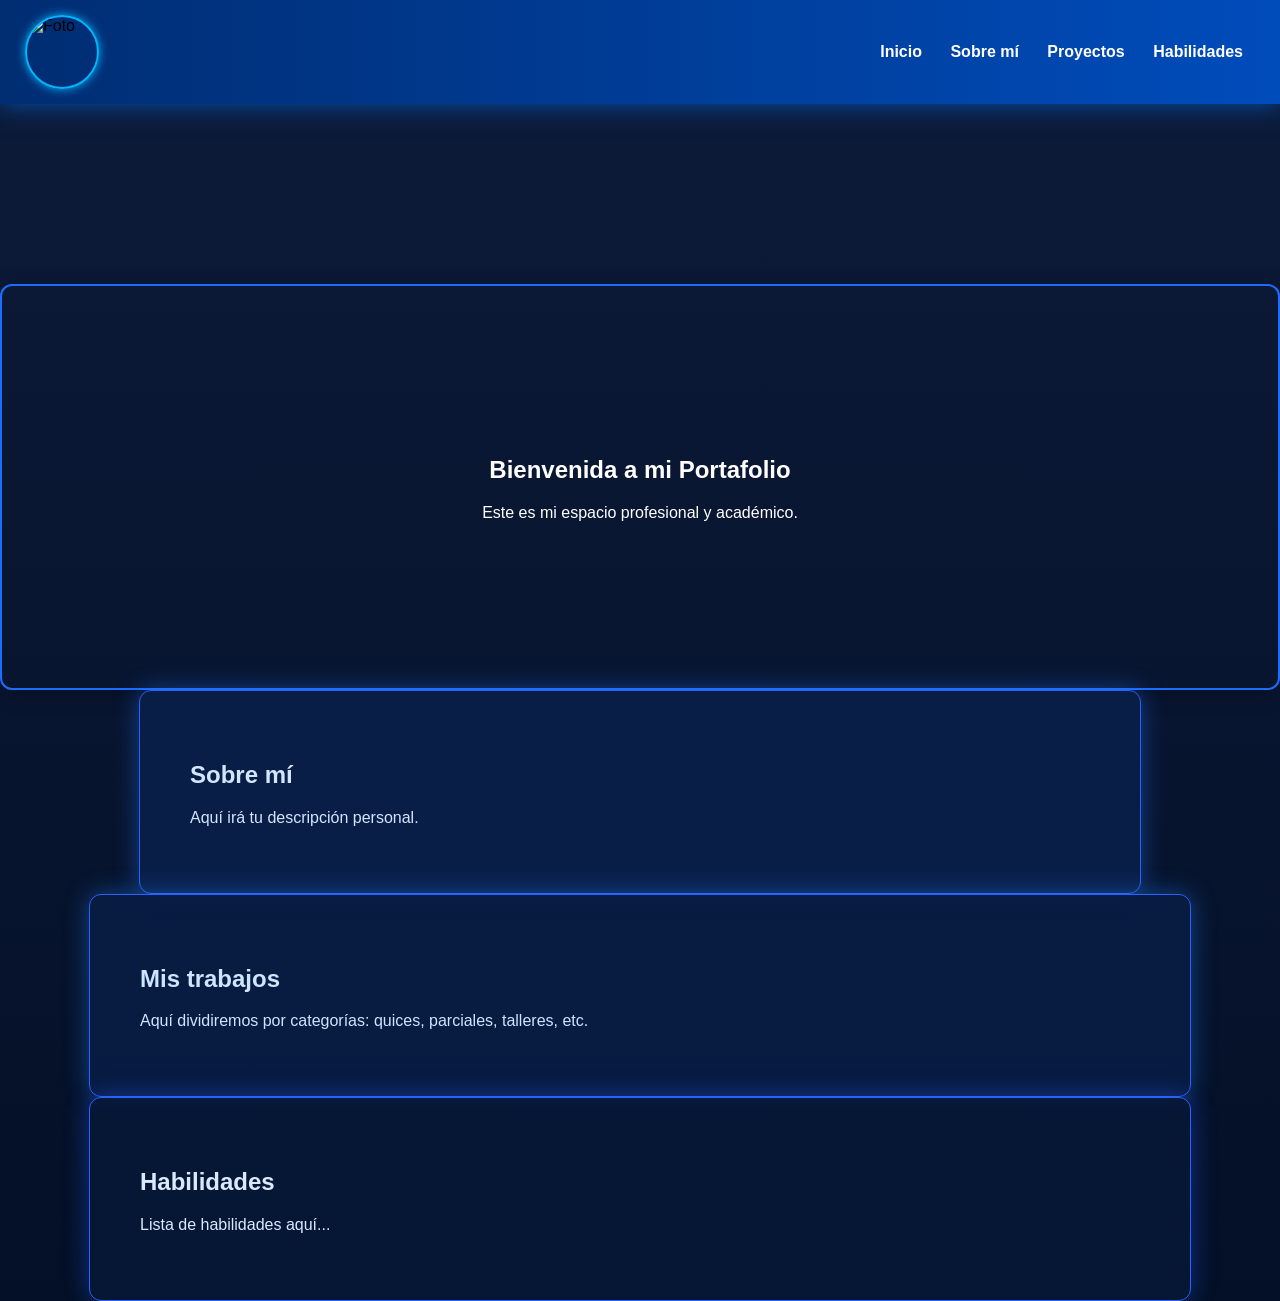
==== index.html @ 9614671a "Update index.html" ====
<!DOCTYPE html>
<html lang="es">
<head>
  <meta charset="UTF-8" />
  <meta name="viewport" content="width=device-width, initial-scale=1.0" />
  <title>Portafolio</title>
  <style>
    body {
      margin: 0;
      font-family: Arial, sans-serif;
      scroll-behavior: smooth;
      background: linear-gradient(#0d1b3a, #041027); /* Azul oscuro elegante */
    }

    header {
      background: linear-gradient(90deg, #002d72, #004cbb); /* Azul metálico */
      padding: 15px 25px;
      display: flex;
      align-items: center;
      justify-content: space-between;
      position: sticky;
      top: 0;
      z-index: 10;
      box-shadow: 0 0 25px rgba(0, 120, 255, 0.6);
    }

    .nav-links a {
      margin: 0 12px;
      text-decoration: none;
      color: white;
      font-weight: bold;
    }

    .nav-links a:hover {
      text-shadow: 0 0 10px #7fc8ff;
    }

    section {
      padding: 140px 60px;
      margin-top: 180px;
    }

    /* HERO */
    #hero {
      background-image: url('imagenes/hero.jpg');
      background-size: cover;
      background-position: center;
      color: white;
      text-align: center;
      padding: 150px 20px;
      border-radius: 12px;
      box-shadow: 0 4px 20px rgba(0,0,0,0.25);
      border: 2px solid #1c6dff;
    }

    /* SOBRE MI */
    #sobre-mi {
      background: rgba(10, 32, 76, 0.85);
      border-radius: 12px;
      max-width: 900px;
      margin: auto;
      padding: 50px;
      box-shadow: 0 0 25px rgba(38, 117, 255, 0.45);
      color: #d3e6ff;
      border: 1px solid #2b62ff;
    }

    /* SECCION PROYECTOS */
    #proyectos {
      background: rgba(8, 28, 68, 0.9);
      border-radius: 12px;
      max-width: 1000px;
      margin: auto;
      padding: 50px;
      box-shadow: 0 0 25px rgba(33, 133, 255, 0.45);
      color: #cde6ff;
      border: 1px solid #2b62ff;
    }

    .proyecto-grid {
      display: grid;
      grid-template-columns: repeat(auto-fit, minmax(250px, 1fr));
      gap: 20px;
    }

    .proyecto-item {
      background: #e8f1ff;
      border-radius: 12px;
      box-shadow: 0 3px 15px rgba(0,0,0,0.2);
      overflow: hidden;
      transition: 0.3s;
      border: 1px solid #3f7bff;
    }

    .proyecto-item:hover {
      transform: scale(1.03);
      box-shadow: 0 0 15px #59a8ff;
    }

    .proyecto-item img {
      width: 100%;
      height: 160px;
      object-fit: cover;
    }

    .proyecto-info {
      padding: 15px;
      color: #0a1c3d;
    }

    /* HABILIDADES */
    #habilidades {
      background: rgba(6, 24, 55, 0.9);
      border-radius: 12px;
      max-width: 1000px;
      margin: auto;
      padding: 50px;
      box-shadow: 0 0 25px rgba(28, 94, 255, 0.45);
      color: #d9eaff;
      border: 1px solid #2b62ff;
    }

  </style>
</head>
<body>

  <header>
    <img src="imagenes/perfil.jpg" alt="Foto" style="width:70px;height:70px;border-radius:50%;border:2px solid #00b7ff;box-shadow:0 0 10px #00b7ff;" />
    <nav class="nav-links">
      <a href="#hero">Inicio</a>
      <a href="#sobre-mi">Sobre mí</a>
      <a href="#proyectos">Proyectos</a>
      <a href="#habilidades">Habilidades</a>
    </nav>
  </header>

  <section id="hero">
    <h1>Bienvenida a mi Portafolio</h1>
    <p>Este es mi espacio profesional y académico.</p>
  </section>

  <section id="sobre-mi">
    <h2>Sobre mí</h2>
    <p>Aquí irá tu descripción personal.</p>
  </section>

  <section id="proyectos">
    <h2>Mis trabajos</h2>
    <p>Aquí dividiremos por categorías: quices, parciales, talleres, etc.</p>
  </section>

  <section id="habilidades">
    <h2>Habilidades</h2>
    <p>Lista de habilidades aquí...</p>
  </section>

</body>
</html>
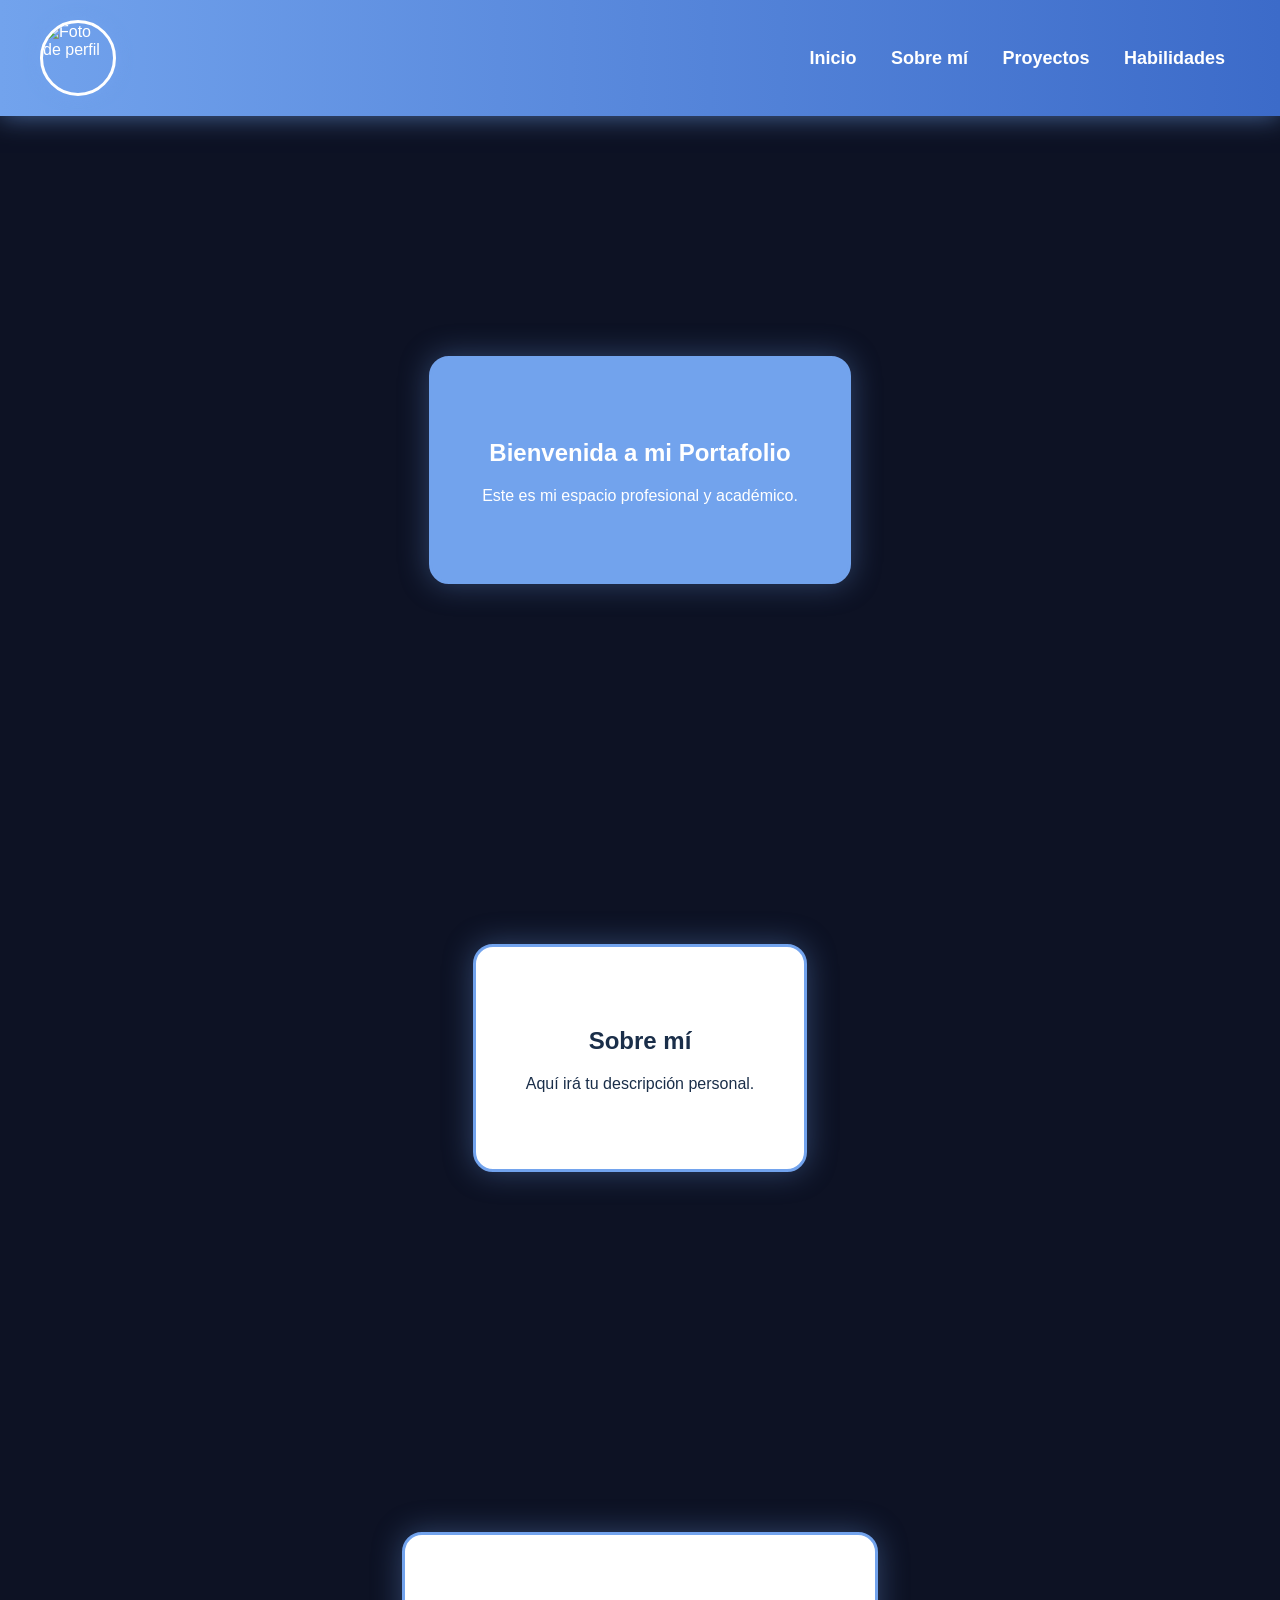
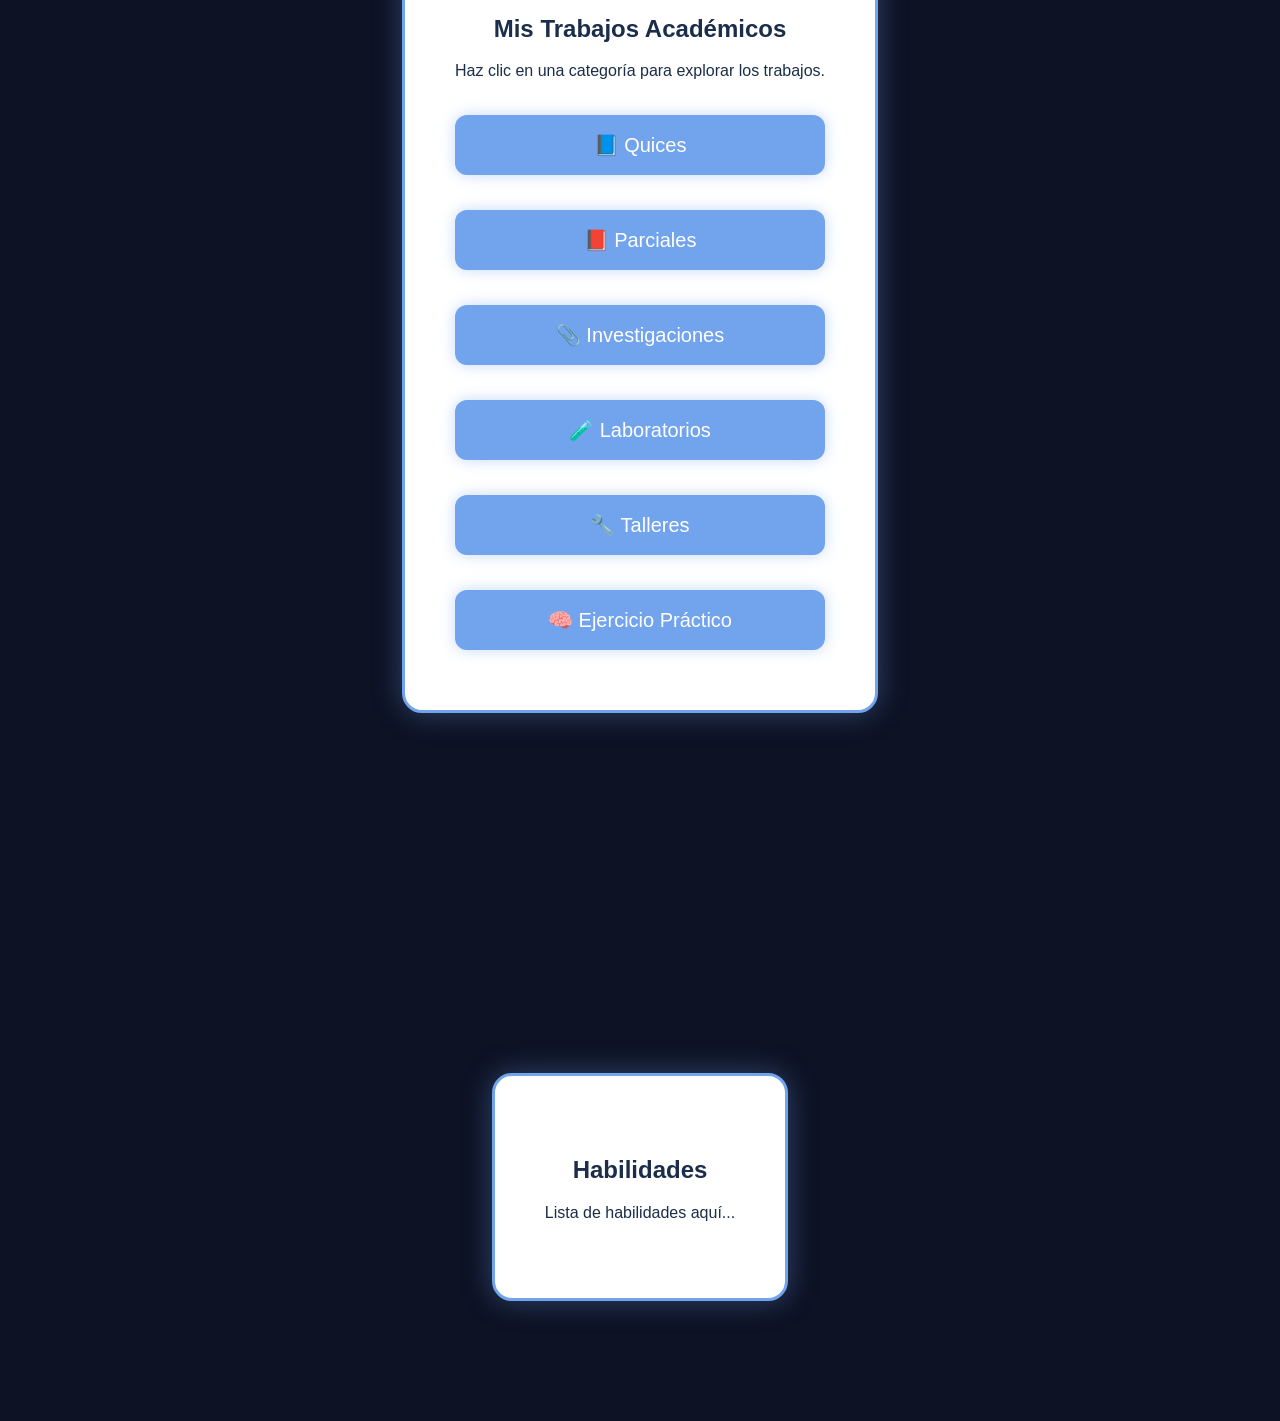
==== commit bcfcc2d1: "Update index.html" ====
--- a/index.html
+++ b/index.html
@@ -4,128 +4,149 @@
   <meta charset="UTF-8" />
   <meta name="viewport" content="width=device-width, initial-scale=1.0" />
   <title>Portafolio</title>
+
   <style>
     body {
       margin: 0;
       font-family: Arial, sans-serif;
       scroll-behavior: smooth;
-      background: linear-gradient(#0d1b3a, #041027); /* Azul oscuro elegante */
-    }
-
+      background: #0D1224; 
+      color: white;
+    }
+
+    /* HEADER */
     header {
-      background: linear-gradient(90deg, #002d72, #004cbb); /* Azul metálico */
-      padding: 15px 25px;
+      background: linear-gradient(90deg, #72A3ED, #3C6BC9);
+      padding: 20px 40px;
       display: flex;
       align-items: center;
       justify-content: space-between;
       position: sticky;
       top: 0;
       z-index: 10;
-      box-shadow: 0 0 25px rgba(0, 120, 255, 0.6);
+      box-shadow: 0 0 25px rgba(114,163,237,0.6);
+    }
+
+    header img {
+      width: 70px;
+      height: 70px;
+      border-radius: 50%;
+      border: 3px solid white;
+      box-shadow: 0 0 15px rgba(114,163,237,0.8);
     }
 
     .nav-links a {
-      margin: 0 12px;
+      margin: 0 15px;
       text-decoration: none;
       color: white;
       font-weight: bold;
+      font-size: 18px;
     }
 
     .nav-links a:hover {
-      text-shadow: 0 0 10px #7fc8ff;
-    }
-
+      color: #72A3ED;
+      text-shadow: 0 0 10px #72A3ED;
+    }
+
+    /* SECCIONES GENERALES */
     section {
-      padding: 140px 60px;
-      margin-top: 180px;
-    }
-
-    /* HERO */
-    #hero {
-      background-image: url('imagenes/hero.jpg');
-      background-size: cover;
-      background-position: center;
-      color: white;
+      padding: 120px 60px;
+      margin-top: 120px;
+      display: flex;
+      justify-content: center;
+    }
+
+    /* TARJETAS */
+    .card {
+      background: white;
+      color: #1A2E49;
+      padding: 60px 50px;
+      max-width: 1000px;
+      border-radius: 20px;
+      border: 3px solid #72A3ED;
+      box-shadow: 0 0 30px rgba(114,163,237,0.35);
+    }
+
+    /* PORTADA (INICIO) */
+    #hero .card {
+      background: #72A3ED;
+      color: white;
+    }
+
+    /* TÍTULOS CENTRADOS */
+    h1, h2, h3, h4 {
       text-align: center;
-      padding: 150px 20px;
+    }
+
+    /* GRILLA DE TARJETAS */
+    .card-grid {
+      display: grid;
+      grid-template-columns: repeat(auto-fit, minmax(260px, 1fr));
+      gap: 25px;
+      margin-top: 30px;
+    }
+
+    .card-item {
+      background: white;
+      color: #1A2E49;
+      border-radius: 15px;
+      padding: 25px 20px;
+      border: 3px solid #72A3ED;
+      box-shadow: 0 0 20px rgba(114,163,237,0.25);
+      transition: 0.3s ease;
+      text-align: center;
+    }
+
+    .card-item:hover {
+      transform: scale(1.05);
+      box-shadow: 0 0 25px rgba(114,163,237,0.45);
+      border-color: #3C6BC9;
+      cursor: pointer;
+    }
+
+    .card-item a {
+      color: inherit;
+      font-weight: bold;
+      text-decoration: none;
+    }
+
+    /* ACORDEÓN */
+    .categoria {
+      background: #72A3ED;
+      color: white;
+      padding: 18px;
+      margin-top: 35px;
       border-radius: 12px;
-      box-shadow: 0 4px 20px rgba(0,0,0,0.25);
-      border: 2px solid #1c6dff;
-    }
-
-    /* SOBRE MI */
-    #sobre-mi {
-      background: rgba(10, 32, 76, 0.85);
-      border-radius: 12px;
-      max-width: 900px;
-      margin: auto;
-      padding: 50px;
-      box-shadow: 0 0 25px rgba(38, 117, 255, 0.45);
-      color: #d3e6ff;
-      border: 1px solid #2b62ff;
-    }
-
-    /* SECCION PROYECTOS */
-    #proyectos {
-      background: rgba(8, 28, 68, 0.9);
-      border-radius: 12px;
-      max-width: 1000px;
-      margin: auto;
-      padding: 50px;
-      box-shadow: 0 0 25px rgba(33, 133, 255, 0.45);
-      color: #cde6ff;
-      border: 1px solid #2b62ff;
-    }
-
-    .proyecto-grid {
-      display: grid;
-      grid-template-columns: repeat(auto-fit, minmax(250px, 1fr));
-      gap: 20px;
-    }
-
-    .proyecto-item {
-      background: #e8f1ff;
-      border-radius: 12px;
-      box-shadow: 0 3px 15px rgba(0,0,0,0.2);
-      overflow: hidden;
+      cursor: pointer;
+      text-align: center;
+      font-size: 20px;
       transition: 0.3s;
-      border: 1px solid #3f7bff;
-    }
-
-    .proyecto-item:hover {
-      transform: scale(1.03);
-      box-shadow: 0 0 15px #59a8ff;
-    }
-
-    .proyecto-item img {
-      width: 100%;
-      height: 160px;
-      object-fit: cover;
-    }
-
-    .proyecto-info {
-      padding: 15px;
-      color: #0a1c3d;
-    }
-
-    /* HABILIDADES */
-    #habilidades {
-      background: rgba(6, 24, 55, 0.9);
-      border-radius: 12px;
-      max-width: 1000px;
-      margin: auto;
-      padding: 50px;
-      box-shadow: 0 0 25px rgba(28, 94, 255, 0.45);
-      color: #d9eaff;
-      border: 1px solid #2b62ff;
-    }
-
+      box-shadow: 0 0 15px rgba(114,163,237,0.4);
+    }
+
+    .categoria:hover {
+      background: #3C6BC9;
+    }
+
+    .contenido {
+      display: none;
+      padding: 20px 0;
+      animation: fade 0.5s;
+    }
+
+    @keyframes fade {
+      from {opacity: 0;}
+      to {opacity: 1;}
+    }
   </style>
 </head>
+
 <body>
 
+  <!-- HEADER -->
   <header>
-    <img src="imagenes/perfil.jpg" alt="Foto" style="width:70px;height:70px;border-radius:50%;border:2px solid #00b7ff;box-shadow:0 0 10px #00b7ff;" />
+    <img src="imagenes/perfil.jpg" alt="Foto de perfil" />
+
     <nav class="nav-links">
       <a href="#hero">Inicio</a>
       <a href="#sobre-mi">Sobre mí</a>
@@ -134,28 +155,100 @@
     </nav>
   </header>
 
+  <!-- HERO -->
   <section id="hero">
-    <h1>Bienvenida a mi Portafolio</h1>
-    <p>Este es mi espacio profesional y académico.</p>
-  </section>
-
+    <div class="card">
+      <h1>Bienvenida a mi Portafolio</h1>
+      <p>Este es mi espacio profesional y académico.</p>
+    </div>
+  </section>
+
+  <!-- SOBRE MI -->
   <section id="sobre-mi">
-    <h2>Sobre mí</h2>
-    <p>Aquí irá tu descripción personal.</p>
-  </section>
-
+    <div class="card">
+      <h2>Sobre mí</h2>
+      <p>Aquí irá tu descripción personal.</p>
+    </div>
+  </section>
+
+  <!-- PROYECTOS (ACORDEÓN) -->
   <section id="proyectos">
-    <h2>Mis trabajos</h2>
-    <p>Aquí dividiremos por categorías: quices, parciales, talleres, etc.</p>
-  </section>
-
+    <div class="card">
+      <h2>Mis Trabajos Académicos</h2>
+      <p>Haz clic en una categoría para explorar los trabajos.</p>
+
+      <!-- CATEGORÍAS -->
+      <div class="categoria" onclick="toggle('quices')">📘 Quices</div>
+      <div id="quices" class="contenido">
+        <div class="card-grid">
+          <div class="card-item"><a href="#" download>Quiz 1</a></div>
+          <div class="card-item"><a href="#" download>Quiz 2</a></div>
+        </div>
+      </div>
+
+      <div class="categoria" onclick="toggle('parciales')">📕 Parciales</div>
+      <div id="parciales" class="contenido">
+        <div class="card-grid">
+          <div class="card-item"><a href="#" download>Parcial 1</a></div>
+          <div class="card-item"><a href="#" download>Parcial 2</a></div>
+        </div>
+      </div>
+
+      <div class="categoria" onclick="toggle('investigaciones')">📎 Investigaciones</div>
+      <div id="investigaciones" class="contenido">
+        <div class="card-grid">
+          <div class="card-item"><a href="#" download>Investigación 1</a></div>
+          <div class="card-item"><a href="#" download>Investigación 2</a></div>
+        </div>
+      </div>
+
+      <div class="categoria" onclick="toggle('labs')">🧪 Laboratorios</div>
+      <div id="labs" class="contenido">
+        <div class="card-grid">
+          <div class="card-item"><a href="#" download>Laboratorio 1</a></div>
+          <div class="card-item"><a href="#" download>Laboratorio 2</a></div>
+        </div>
+      </div>
+
+      <div class="categoria" onclick="toggle('talleres')">🔧 Talleres</div>
+      <div id="talleres" class="contenido">
+        <div class="card-grid">
+          <div class="card-item"><a href="#" download>Taller 1</a></div>
+          <div class="card-item"><a href="#" download>Taller 2</a></div>
+        </div>
+      </div>
+
+      <div class="categoria" onclick="toggle('practico')">🧠 Ejercicio Práctico</div>
+      <div id="practico" class="contenido">
+        <div class="card-grid">
+          <div class="card-item"><a href="#" download>Ejercicio Único</a></div>
+        </div>
+      </div>
+
+    </div>
+  </section>
+
+  <!-- HABILIDADES -->
   <section id="habilidades">
-    <h2>Habilidades</h2>
-    <p>Lista de habilidades aquí...</p>
-  </section>
+    <div class="card">
+      <h2>Habilidades</h2>
+      <p>Lista de habilidades aquí...</p>
+    </div>
+  </section>
+
+  <!-- SCRIPT ACORDEÓN -->
+  <script>
+    function toggle(id) {
+      const el = document.getElementById(id);
+      el.style.display = (el.style.display === "block") ? "none" : "block";
+    }
+  </script>
 
 </body>
 </html>
 
 
 
+
+
+
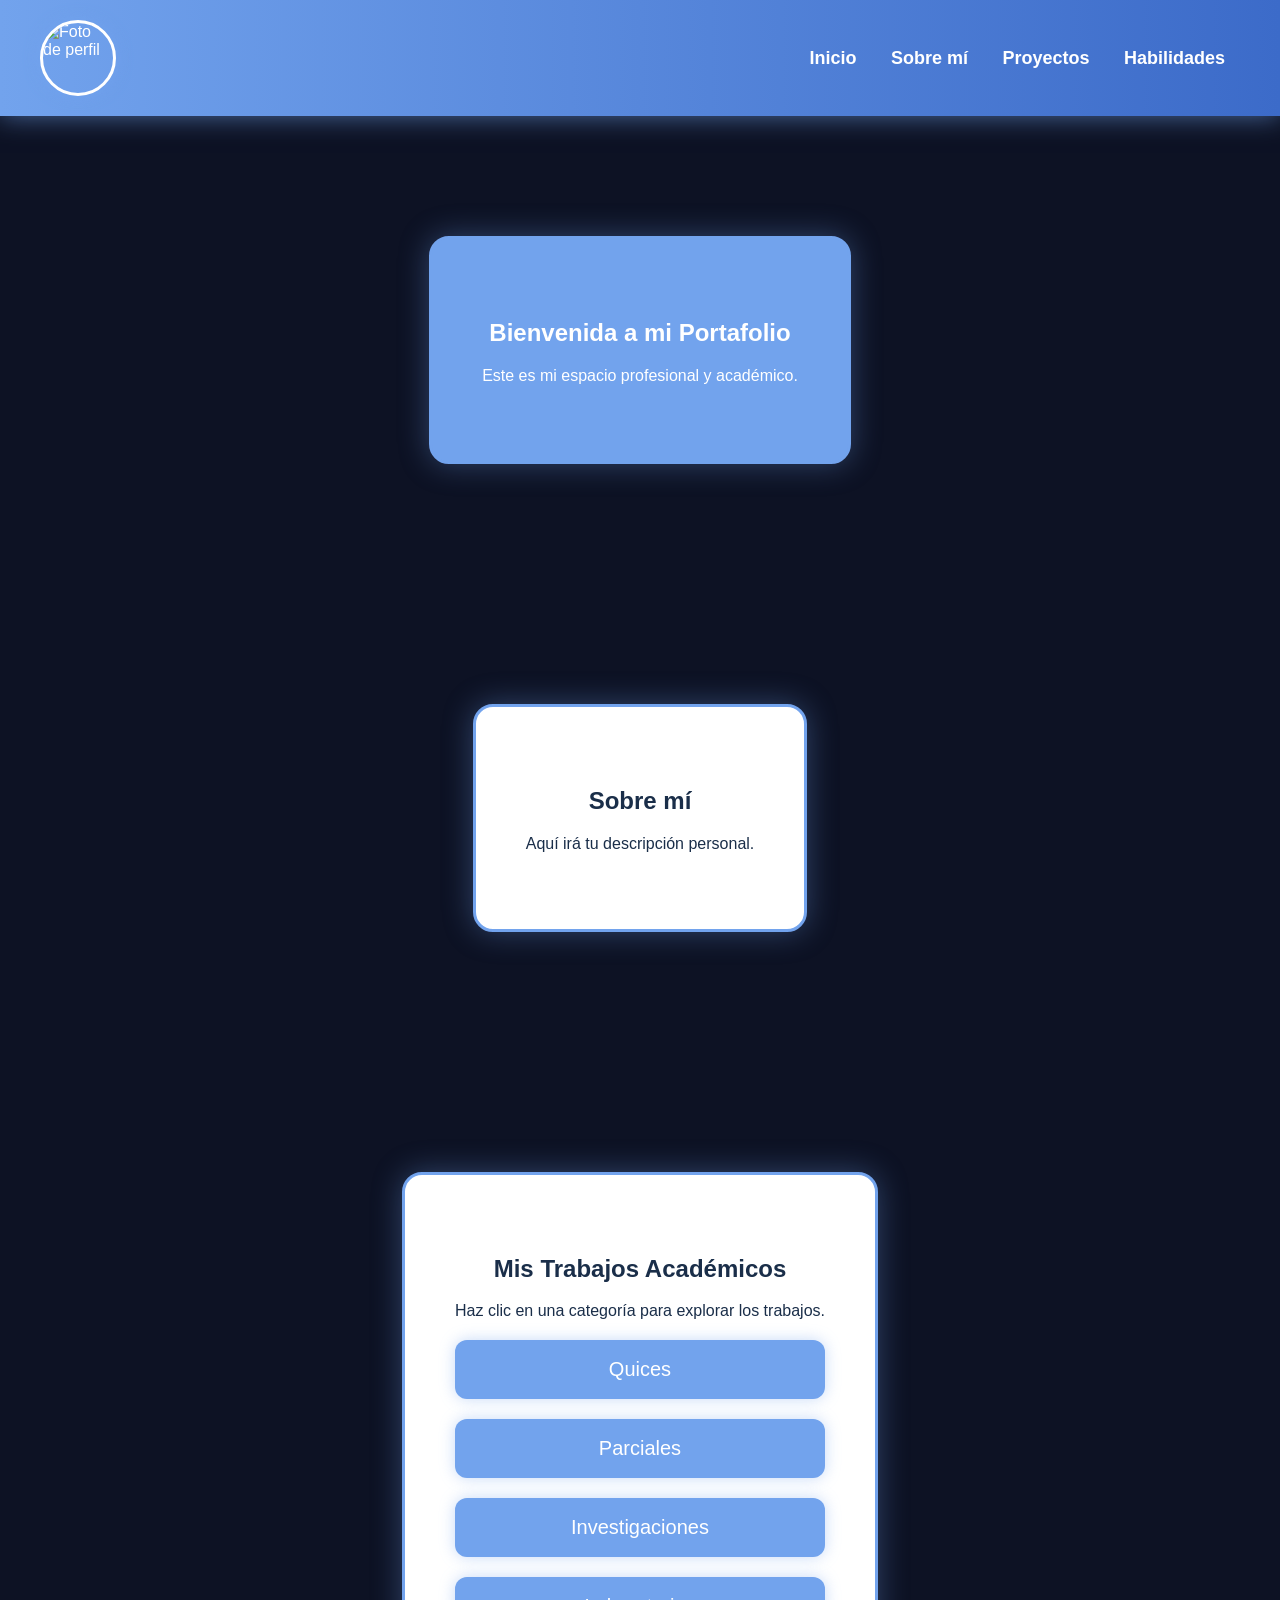
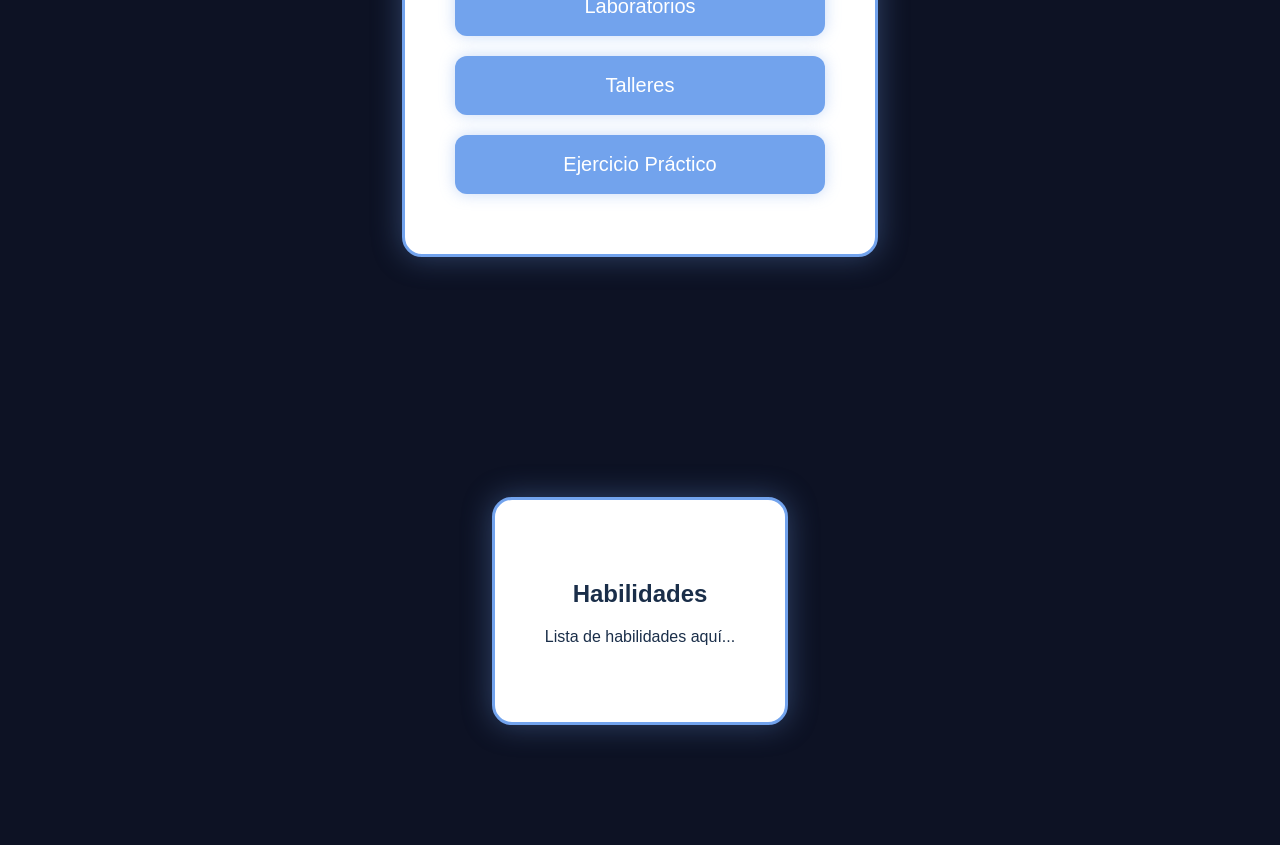
==== commit 88497f1e: "Update index.html" ====
--- a/index.html
+++ b/index.html
@@ -51,7 +51,6 @@
     /* SECCIONES GENERALES */
     section {
       padding: 120px 60px;
-      margin-top: 120px;
       display: flex;
       justify-content: center;
     }
@@ -73,49 +72,16 @@
       color: white;
     }
 
-    /* TÍTULOS CENTRADOS */
     h1, h2, h3, h4 {
       text-align: center;
     }
 
-    /* GRILLA DE TARJETAS */
-    .card-grid {
-      display: grid;
-      grid-template-columns: repeat(auto-fit, minmax(260px, 1fr));
-      gap: 25px;
-      margin-top: 30px;
-    }
-
-    .card-item {
-      background: white;
-      color: #1A2E49;
-      border-radius: 15px;
-      padding: 25px 20px;
-      border: 3px solid #72A3ED;
-      box-shadow: 0 0 20px rgba(114,163,237,0.25);
-      transition: 0.3s ease;
-      text-align: center;
-    }
-
-    .card-item:hover {
-      transform: scale(1.05);
-      box-shadow: 0 0 25px rgba(114,163,237,0.45);
-      border-color: #3C6BC9;
-      cursor: pointer;
-    }
-
-    .card-item a {
-      color: inherit;
-      font-weight: bold;
-      text-decoration: none;
-    }
-
-    /* ACORDEÓN */
+    /* CATEGORÍAS */
     .categoria {
       background: #72A3ED;
       color: white;
       padding: 18px;
-      margin-top: 35px;
+      margin-top: 20px;
       border-radius: 12px;
       cursor: pointer;
       text-align: center;
@@ -128,6 +94,7 @@
       background: #3C6BC9;
     }
 
+    /* CONTENIDO DESPLEGABLE */
     .contenido {
       display: none;
       padding: 20px 0;
@@ -138,6 +105,39 @@
       from {opacity: 0;}
       to {opacity: 1;}
     }
+
+    /* GRID ARCHIVOS */
+    .card-grid {
+      display: grid;
+      grid-template-columns: repeat(auto-fit, minmax(260px, 1fr));
+      gap: 25px;
+      margin-top: 20px;
+    }
+
+    .card-item {
+      background: white;
+      color: #1A2E49;
+      border-radius: 15px;
+      padding: 20px;
+      border: 3px solid #72A3ED;
+      box-shadow: 0 0 20px rgba(114,163,237,0.25);
+      transition: 0.3s ease;
+      text-align: center;
+    }
+
+    .card-item:hover {
+      transform: scale(1.05);
+      box-shadow: 0 0 25px rgba(114,163,237,0.45);
+      border-color: #3C6BC9;
+      cursor: pointer;
+    }
+
+    .card-item a {
+      color: inherit;
+      font-weight: bold;
+      text-decoration: none;
+    }
+
   </style>
 </head>
 
@@ -171,14 +171,13 @@
     </div>
   </section>
 
-  <!-- PROYECTOS (ACORDEÓN) -->
+  <!-- PROYECTOS (CATEGORÍAS) -->
   <section id="proyectos">
     <div class="card">
       <h2>Mis Trabajos Académicos</h2>
       <p>Haz clic en una categoría para explorar los trabajos.</p>
 
-      <!-- CATEGORÍAS -->
-      <div class="categoria" onclick="toggle('quices')">📘 Quices</div>
+      <div class="categoria" onclick="toggle('quices')">Quices</div>
       <div id="quices" class="contenido">
         <div class="card-grid">
           <div class="card-item"><a href="#" download>Quiz 1</a></div>
@@ -186,7 +185,7 @@
         </div>
       </div>
 
-      <div class="categoria" onclick="toggle('parciales')">📕 Parciales</div>
+      <div class="categoria" onclick="toggle('parciales')">Parciales</div>
       <div id="parciales" class="contenido">
         <div class="card-grid">
           <div class="card-item"><a href="#" download>Parcial 1</a></div>
@@ -194,7 +193,7 @@
         </div>
       </div>
 
-      <div class="categoria" onclick="toggle('investigaciones')">📎 Investigaciones</div>
+      <div class="categoria" onclick="toggle('investigaciones')">Investigaciones</div>
       <div id="investigaciones" class="contenido">
         <div class="card-grid">
           <div class="card-item"><a href="#" download>Investigación 1</a></div>
@@ -202,7 +201,7 @@
         </div>
       </div>
 
-      <div class="categoria" onclick="toggle('labs')">🧪 Laboratorios</div>
+      <div class="categoria" onclick="toggle('labs')">Laboratorios</div>
       <div id="labs" class="contenido">
         <div class="card-grid">
           <div class="card-item"><a href="#" download>Laboratorio 1</a></div>
@@ -210,7 +209,7 @@
         </div>
       </div>
 
-      <div class="categoria" onclick="toggle('talleres')">🔧 Talleres</div>
+      <div class="categoria" onclick="toggle('talleres')">Talleres</div>
       <div id="talleres" class="contenido">
         <div class="card-grid">
           <div class="card-item"><a href="#" download>Taller 1</a></div>
@@ -218,7 +217,7 @@
         </div>
       </div>
 
-      <div class="categoria" onclick="toggle('practico')">🧠 Ejercicio Práctico</div>
+      <div class="categoria" onclick="toggle('practico')">Ejercicio Práctico</div>
       <div id="practico" class="contenido">
         <div class="card-grid">
           <div class="card-item"><a href="#" download>Ejercicio Único</a></div>
@@ -236,11 +235,22 @@
     </div>
   </section>
 
-  <!-- SCRIPT ACORDEÓN -->
+  <!-- SCRIPT DE DESPLIEGUE AUTOMÁTICO -->
   <script>
     function toggle(id) {
       const el = document.getElementById(id);
-      el.style.display = (el.style.display === "block") ? "none" : "block";
+
+      // Ocultar si ya está visible
+      if (el.style.display === "block") {
+        el.style.display = "none";
+        return;
+      }
+
+      // Mostrar
+      el.style.display = "block";
+
+      // Bajar automáticamente a la sección
+      el.scrollIntoView({ behavior: "smooth", block: "start" });
     }
   </script>
 
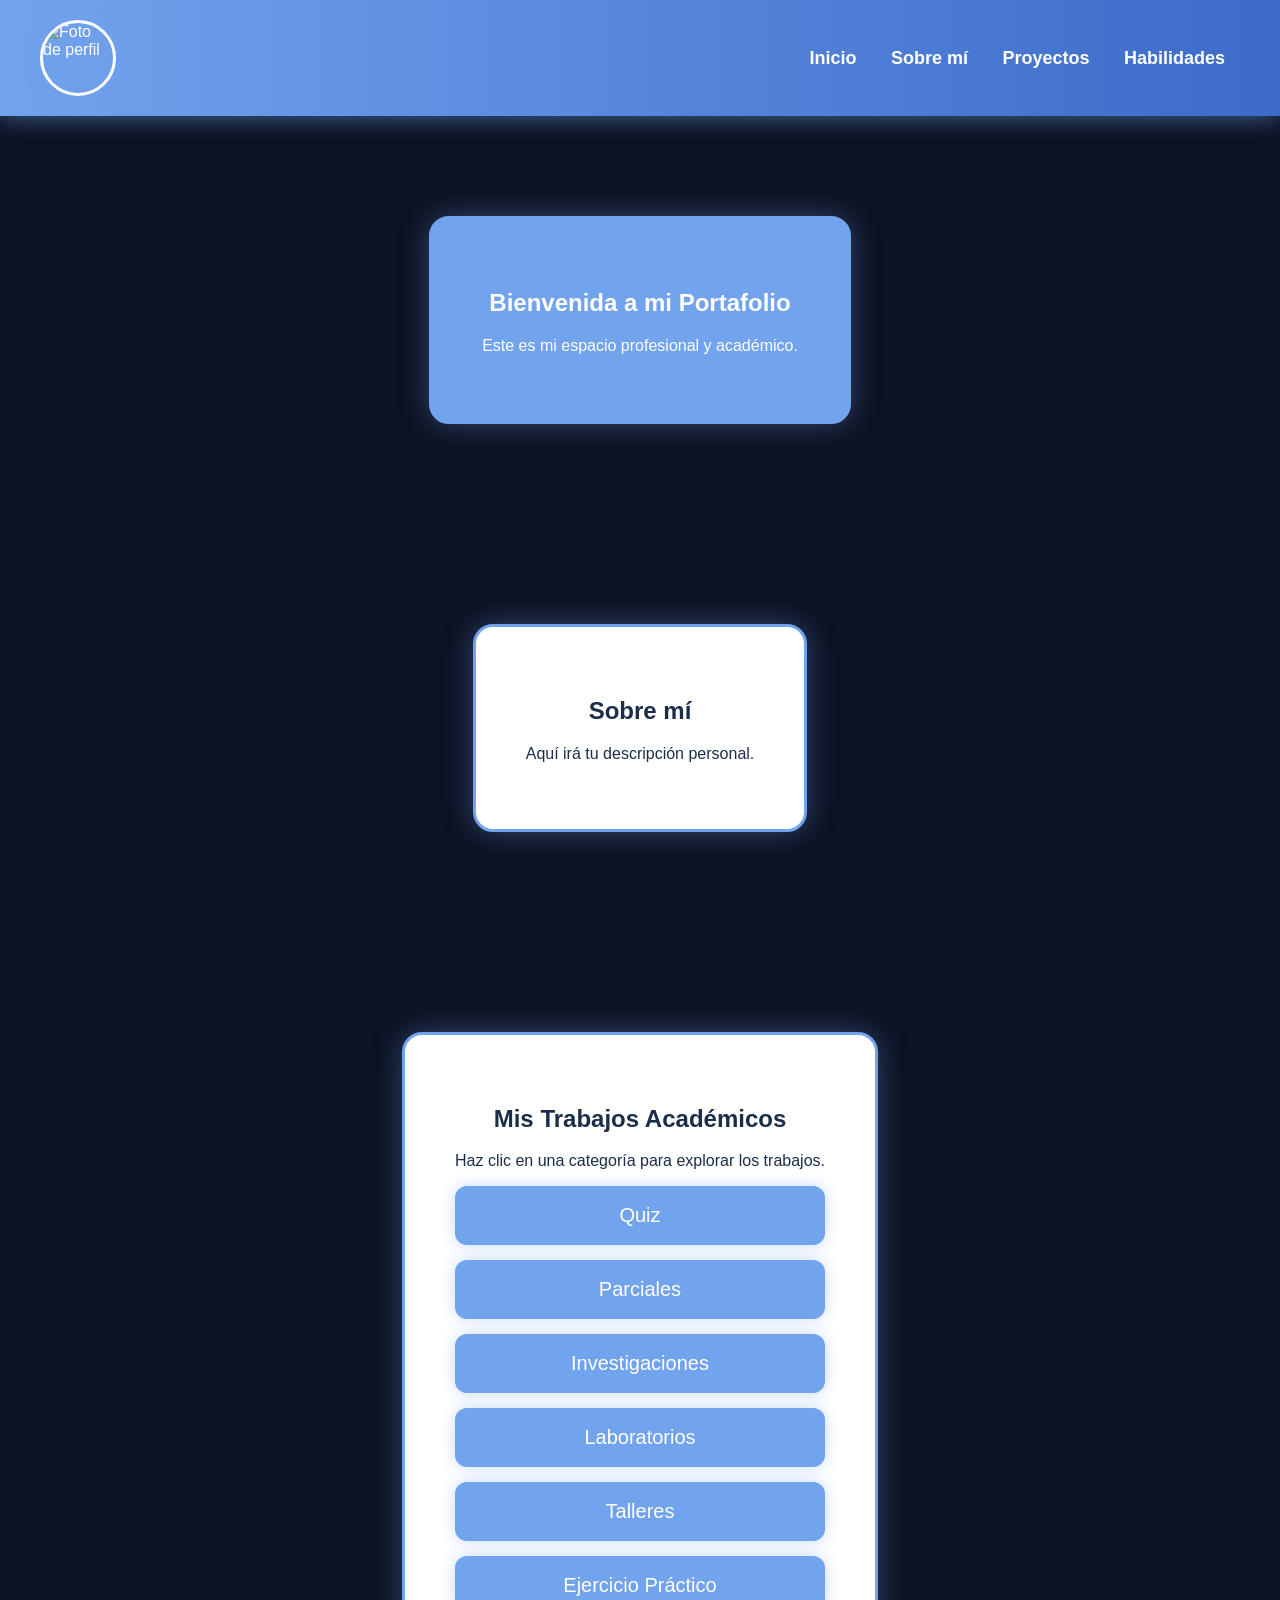
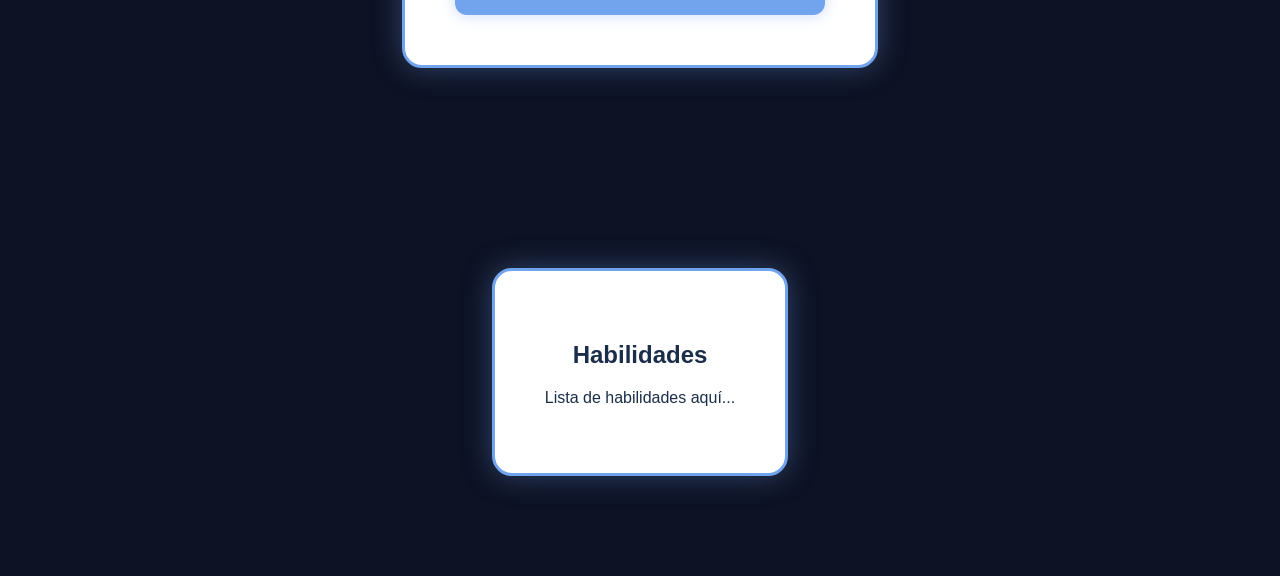
==== commit 6801a9f0: "Update index.html" ====
--- a/index.html
+++ b/index.html
@@ -10,7 +10,7 @@
       margin: 0;
       font-family: Arial, sans-serif;
       scroll-behavior: smooth;
-      background: #0D1224; 
+      background: #0D1224;
       color: white;
     }
 
@@ -48,25 +48,23 @@
       text-shadow: 0 0 10px #72A3ED;
     }
 
-    /* SECCIONES GENERALES */
+    /* SECCIONES */
     section {
-      padding: 120px 60px;
+      padding: 100px 60px;
       display: flex;
       justify-content: center;
     }
 
-    /* TARJETAS */
     .card {
       background: white;
       color: #1A2E49;
-      padding: 60px 50px;
+      padding: 50px;
       max-width: 1000px;
       border-radius: 20px;
       border: 3px solid #72A3ED;
       box-shadow: 0 0 30px rgba(114,163,237,0.35);
     }
 
-    /* PORTADA (INICIO) */
     #hero .card {
       background: #72A3ED;
       color: white;
@@ -81,7 +79,7 @@
       background: #72A3ED;
       color: white;
       padding: 18px;
-      margin-top: 20px;
+      margin-top: 15px;
       border-radius: 12px;
       cursor: pointer;
       text-align: center;
@@ -97,7 +95,7 @@
     /* CONTENIDO DESPLEGABLE */
     .contenido {
       display: none;
-      padding: 20px 0;
+      padding: 15px 0;
       animation: fade 0.5s;
     }
 
@@ -106,19 +104,18 @@
       to {opacity: 1;}
     }
 
-    /* GRID ARCHIVOS */
     .card-grid {
       display: grid;
       grid-template-columns: repeat(auto-fit, minmax(260px, 1fr));
-      gap: 25px;
-      margin-top: 20px;
+      gap: 20px;
+      margin-top: 15px;
     }
 
     .card-item {
       background: white;
       color: #1A2E49;
       border-radius: 15px;
-      padding: 20px;
+      padding: 18px;
       border: 3px solid #72A3ED;
       box-shadow: 0 0 20px rgba(114,163,237,0.25);
       transition: 0.3s ease;
@@ -127,7 +124,6 @@
 
     .card-item:hover {
       transform: scale(1.05);
-      box-shadow: 0 0 25px rgba(114,163,237,0.45);
       border-color: #3C6BC9;
       cursor: pointer;
     }
@@ -171,20 +167,21 @@
     </div>
   </section>
 
-  <!-- PROYECTOS (CATEGORÍAS) -->
+  <!-- PROYECTOS -->
   <section id="proyectos">
     <div class="card">
       <h2>Mis Trabajos Académicos</h2>
       <p>Haz clic en una categoría para explorar los trabajos.</p>
 
-      <div class="categoria" onclick="toggle('quices')">Quices</div>
+      <!-- QUIZ (SOLO 1) -->
+      <div class="categoria" onclick="toggle('quices')">Quiz</div>
       <div id="quices" class="contenido">
         <div class="card-grid">
           <div class="card-item"><a href="#" download>Quiz 1</a></div>
-          <div class="card-item"><a href="#" download>Quiz 2</a></div>
-        </div>
-      </div>
-
+        </div>
+      </div>
+
+      <!-- PARCIALES -->
       <div class="categoria" onclick="toggle('parciales')">Parciales</div>
       <div id="parciales" class="contenido">
         <div class="card-grid">
@@ -193,6 +190,7 @@
         </div>
       </div>
 
+      <!-- INVESTIGACIONES -->
       <div class="categoria" onclick="toggle('investigaciones')">Investigaciones</div>
       <div id="investigaciones" class="contenido">
         <div class="card-grid">
@@ -201,6 +199,7 @@
         </div>
       </div>
 
+      <!-- LABORATORIOS -->
       <div class="categoria" onclick="toggle('labs')">Laboratorios</div>
       <div id="labs" class="contenido">
         <div class="card-grid">
@@ -209,6 +208,7 @@
         </div>
       </div>
 
+      <!-- TALLERES -->
       <div class="categoria" onclick="toggle('talleres')">Talleres</div>
       <div id="talleres" class="contenido">
         <div class="card-grid">
@@ -217,6 +217,7 @@
         </div>
       </div>
 
+      <!-- EJERCICIO PRÁCTICO -->
       <div class="categoria" onclick="toggle('practico')">Ejercicio Práctico</div>
       <div id="practico" class="contenido">
         <div class="card-grid">
@@ -235,21 +236,20 @@
     </div>
   </section>
 
-  <!-- SCRIPT DE DESPLIEGUE AUTOMÁTICO -->
   <script>
     function toggle(id) {
       const el = document.getElementById(id);
 
-      // Ocultar si ya está visible
+      // Si ya está visible, ocultar
       if (el.style.display === "block") {
         el.style.display = "none";
         return;
       }
 
-      // Mostrar
+      // Mostrar la sección
       el.style.display = "block";
 
-      // Bajar automáticamente a la sección
+      // Bajar automáticamente justo al contenido
       el.scrollIntoView({ behavior: "smooth", block: "start" });
     }
   </script>
@@ -262,3 +262,5 @@
 
 
 
+
+
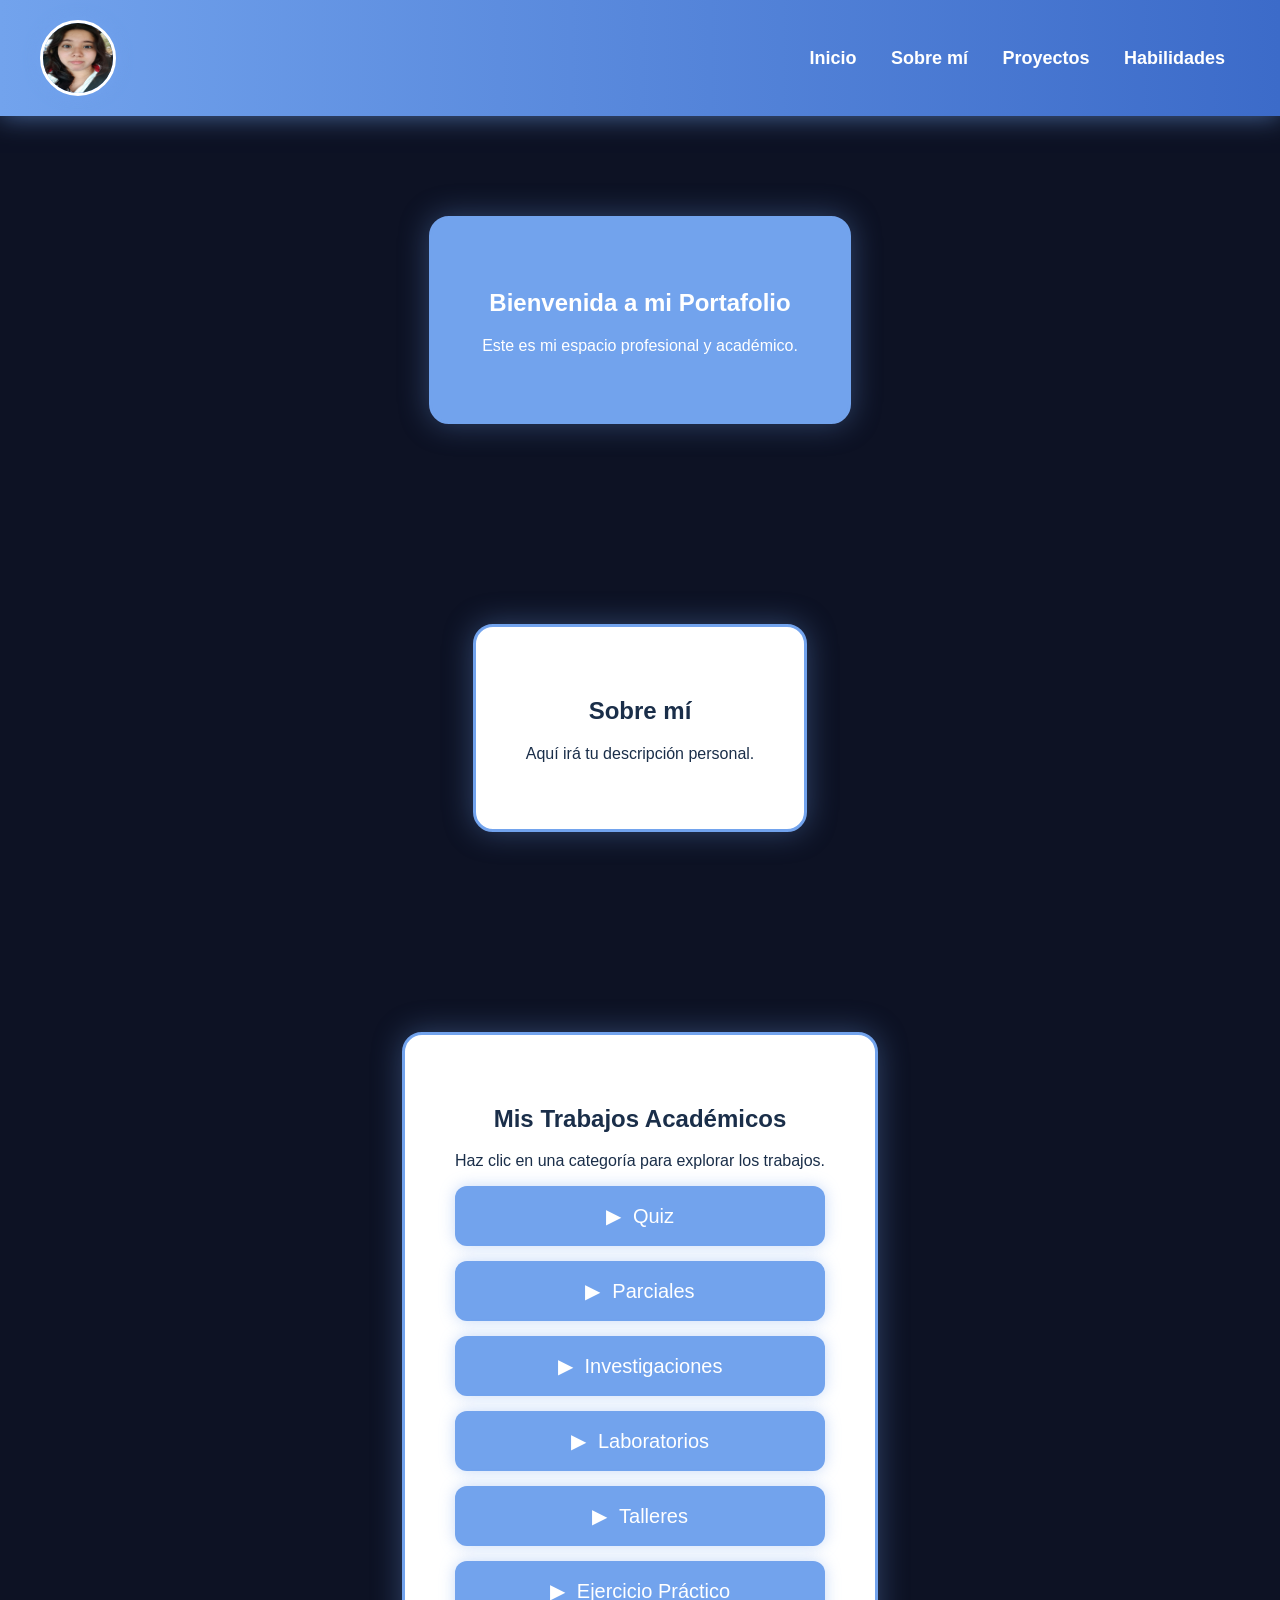
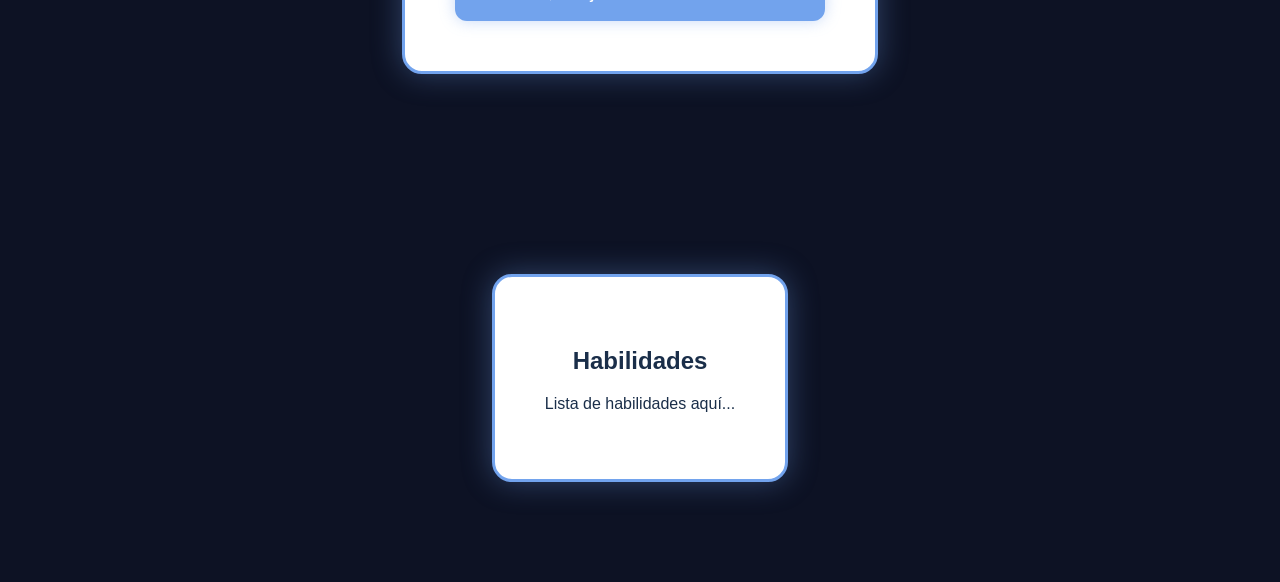
==== commit 51fa3907: "Update index.html" ====
--- a/index.html
+++ b/index.html
@@ -74,7 +74,7 @@
       text-align: center;
     }
 
-    /* CATEGORÍAS */
+    /* CATEGORIAS */
     .categoria {
       background: #72A3ED;
       color: white;
@@ -82,14 +82,26 @@
       margin-top: 15px;
       border-radius: 12px;
       cursor: pointer;
-      text-align: center;
       font-size: 20px;
+      display: flex;
+      align-items: center;
+      justify-content: center;
+      gap: 12px;
+      box-shadow: 0 0 15px rgba(114,163,237,0.4);
       transition: 0.3s;
-      box-shadow: 0 0 15px rgba(114,163,237,0.4);
     }
 
     .categoria:hover {
       background: #3C6BC9;
+    }
+
+    .flecha {
+      font-size: 20px;
+      transition: transform 0.3s ease;
+    }
+
+    .flecha.abierto {
+      transform: rotate(90deg);
     }
 
     /* CONTENIDO DESPLEGABLE */
@@ -104,32 +116,29 @@
       to {opacity: 1;}
     }
 
-    .card-grid {
-      display: grid;
-      grid-template-columns: repeat(auto-fit, minmax(260px, 1fr));
-      gap: 20px;
-      margin-top: 15px;
-    }
-
-    .card-item {
-      background: white;
-      color: #1A2E49;
-      border-radius: 15px;
-      padding: 18px;
-      border: 3px solid #72A3ED;
-      box-shadow: 0 0 20px rgba(114,163,237,0.25);
-      transition: 0.3s ease;
-      text-align: center;
-    }
-
-    .card-item:hover {
-      transform: scale(1.05);
+    /* LISTA DE ARCHIVOS */
+    .lista {
+      list-style: none;
+      padding-left: 0;
+      font-size: 18px;
+    }
+
+    .lista li {
+      margin: 10px 0;
+      padding: 12px 18px;
+      background: rgba(255,255,255,0.92);
+      border-radius: 10px;
+      border: 2px solid #72A3ED;
+    }
+
+    .lista li:hover {
+      background: #e0ebff;
       border-color: #3C6BC9;
       cursor: pointer;
     }
 
-    .card-item a {
-      color: inherit;
+    .lista a {
+      color: #1A2E49;
       font-weight: bold;
       text-decoration: none;
     }
@@ -141,7 +150,7 @@
 
   <!-- HEADER -->
   <header>
-    <img src="imagenes/perfil.jpg" alt="Foto de perfil" />
+    <img src="imagenes/foto.jpg" alt="Foto de perfil" />
 
     <nav class="nav-links">
       <a href="#hero">Inicio</a>
@@ -173,56 +182,68 @@
       <h2>Mis Trabajos Académicos</h2>
       <p>Haz clic en una categoría para explorar los trabajos.</p>
 
-      <!-- QUIZ (SOLO 1) -->
-      <div class="categoria" onclick="toggle('quices')">Quiz</div>
+      <!-- QUIZ -->
+      <div class="categoria" onclick="toggle('quices', this)">
+        <span class="flecha">▶</span> Quiz
+      </div>
       <div id="quices" class="contenido">
-        <div class="card-grid">
-          <div class="card-item"><a href="#" download>Quiz 1</a></div>
-        </div>
+        <ul class="lista">
+          <li><a href="proyectos/quiz1/Ejercicio%20Práctico%201.pdf" target="_blank">Quiz 1</a></li>
+        </ul>
       </div>
 
       <!-- PARCIALES -->
-      <div class="categoria" onclick="toggle('parciales')">Parciales</div>
+      <div class="categoria" onclick="toggle('parciales', this)">
+        <span class="flecha">▶</span> Parciales
+      </div>
       <div id="parciales" class="contenido">
-        <div class="card-grid">
-          <div class="card-item"><a href="#" download>Parcial 1</a></div>
-          <div class="card-item"><a href="#" download>Parcial 2</a></div>
-        </div>
+        <ul class="lista">
+          <li><a href="proyectos/parciales/Parcial 1" target="_blank">Parcial 1</a></li>
+          <li><a href="proyectos/parciales/Parcial 2.zip" target="_blank">Parcial 2</a></li>
+        </ul>
       </div>
 
       <!-- INVESTIGACIONES -->
-      <div class="categoria" onclick="toggle('investigaciones')">Investigaciones</div>
+      <div class="categoria" onclick="toggle('investigaciones', this)">
+        <span class="flecha">▶</span> Investigaciones
+      </div>
       <div id="investigaciones" class="contenido">
-        <div class="card-grid">
-          <div class="card-item"><a href="#" download>Investigación 1</a></div>
-          <div class="card-item"><a href="#" download>Investigación 2</a></div>
-        </div>
+        <ul class="lista">
+          <li><a href="proyectos/investigaciones/Investigación 1 de Programación I.pdf" target="_blank">Investigación 1</a></li>
+          <li><a href="proyectos/investigaciones/Investigación 2, Programación.pdf" target="_blank">Investigación 2</a></li>
+        </ul>
       </div>
 
       <!-- LABORATORIOS -->
-      <div class="categoria" onclick="toggle('labs')">Laboratorios</div>
+      <div class="categoria" onclick="toggle('labs', this)">
+        <span class="flecha">▶</span> Laboratorios
+      </div>
       <div id="labs" class="contenido">
-        <div class="card-grid">
-          <div class="card-item"><a href="#" download>Laboratorio 1</a></div>
-          <div class="card-item"><a href="#" download>Laboratorio 2</a></div>
-        </div>
+        <ul class="lista">
+          <li><a href="proyectos/laboratorios/Laboratorio 1, Programaciono I.pdf" target="_blank">Laboratorio 1</a></li>
+          <li><a href="proyectos/laboratorios/Laboratorio Práctica 2, programación I 5.pdf" target="_blank">Laboratorio 2</a></li>
+        </ul>
       </div>
 
       <!-- TALLERES -->
-      <div class="categoria" onclick="toggle('talleres')">Talleres</div>
+      <div class="categoria" onclick="toggle('talleres', this)">
+        <span class="flecha">▶</span> Talleres
+      </div>
       <div id="talleres" class="contenido">
-        <div class="card-grid">
-          <div class="card-item"><a href="#" download>Taller 1</a></div>
-          <div class="card-item"><a href="#" download>Taller 2</a></div>
-        </div>
+        <ul class="lista">
+          <li><a href="proyectos/talleres/Taller Practico 1.pdf" target="_blank">Taller 1</a></li>
+          <li><a href="proyectos/talleres/Taller practico 3.pdf" target="_blank">Taller 2</a></li>
+        </ul>
       </div>
 
       <!-- EJERCICIO PRÁCTICO -->
-      <div class="categoria" onclick="toggle('practico')">Ejercicio Práctico</div>
+      <div class="categoria" onclick="toggle('practico', this)">
+        <span class="flecha">▶</span> Ejercicio Práctico
+      </div>
       <div id="practico" class="contenido">
-        <div class="card-grid">
-          <div class="card-item"><a href="#" download>Ejercicio Único</a></div>
-        </div>
+        <ul class="lista">
+          <li><a href="proyectos/quiz1/Ejercicio Práctico 1.pdf" target="_blank">Ejercicio Único</a></li>
+        </ul>
       </div>
 
     </div>
@@ -236,23 +257,34 @@
     </div>
   </section>
 
-  <script>
-    function toggle(id) {
-      const el = document.getElementById(id);
-
-      // Si ya está visible, ocultar
-      if (el.style.display === "block") {
-        el.style.display = "none";
-        return;
-      }
-
-      // Mostrar la sección
-      el.style.display = "block";
-
-      // Bajar automáticamente justo al contenido
-      el.scrollIntoView({ behavior: "smooth", block: "start" });
-    }
-  </script>
+<script>
+function toggle(id, elemento) {
+  const secciones = document.querySelectorAll(".contenido");
+  const flechas = document.querySelectorAll(".flecha");
+
+  // Cerrar otras
+  secciones.forEach(sec => {
+    if (sec.id !== id) sec.style.display = "none";
+  });
+
+  flechas.forEach(f => f.classList.remove("abierto"));
+
+  const el = document.getElementById(id);
+
+  if (el.style.display === "block") {
+    el.style.display = "none";
+  } else {
+    el.style.display = "block";
+    elemento.querySelector(".flecha").classList.add("abierto");
+
+    // SCROLL MEJORADO
+    setTimeout(() => {
+      const offset = el.getBoundingClientRect().top + window.scrollY - 150;
+      window.scrollTo({ top: offset, behavior: "smooth" });
+    }, 150);
+  }
+}
+</script>
 
 </body>
 </html>
@@ -264,3 +296,11 @@
 
 
 
+
+
+
+
+
+
+
+
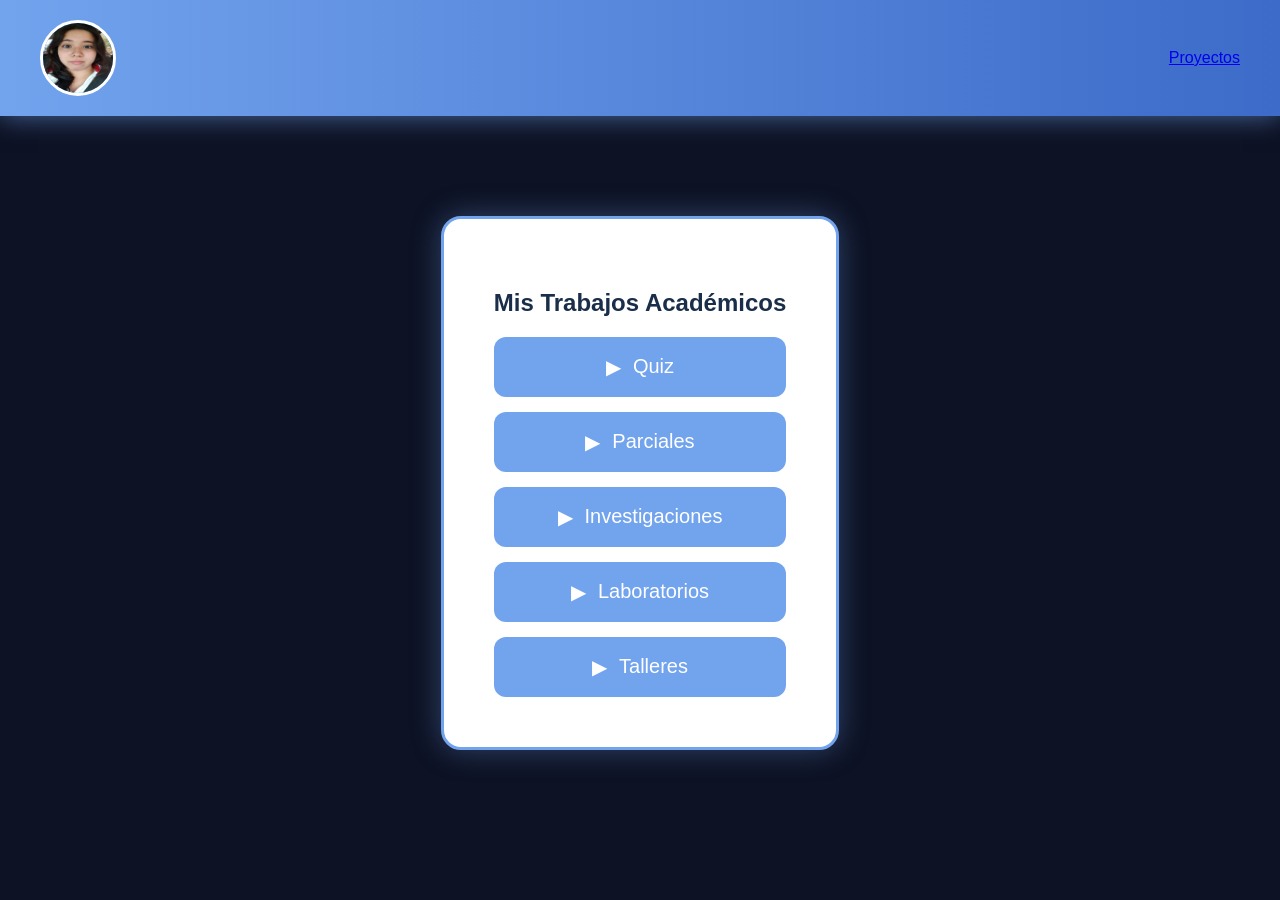
==== commit 0344b4f7: "Update index.html" ====
--- a/index.html
+++ b/index.html
@@ -14,7 +14,6 @@
       color: white;
     }
 
-    /* HEADER */
     header {
       background: linear-gradient(90deg, #72A3ED, #3C6BC9);
       padding: 20px 40px;
@@ -32,23 +31,8 @@
       height: 70px;
       border-radius: 50%;
       border: 3px solid white;
-      box-shadow: 0 0 15px rgba(114,163,237,0.8);
-    }
-
-    .nav-links a {
-      margin: 0 15px;
-      text-decoration: none;
-      color: white;
-      font-weight: bold;
-      font-size: 18px;
-    }
-
-    .nav-links a:hover {
-      color: #72A3ED;
-      text-shadow: 0 0 10px #72A3ED;
-    }
-
-    /* SECCIONES */
+    }
+
     section {
       padding: 100px 60px;
       display: flex;
@@ -65,16 +49,6 @@
       box-shadow: 0 0 30px rgba(114,163,237,0.35);
     }
 
-    #hero .card {
-      background: #72A3ED;
-      color: white;
-    }
-
-    h1, h2, h3, h4 {
-      text-align: center;
-    }
-
-    /* CATEGORIAS */
     .categoria {
       background: #72A3ED;
       color: white;
@@ -87,36 +61,13 @@
       align-items: center;
       justify-content: center;
       gap: 12px;
-      box-shadow: 0 0 15px rgba(114,163,237,0.4);
-      transition: 0.3s;
-    }
-
-    .categoria:hover {
-      background: #3C6BC9;
-    }
-
-    .flecha {
-      font-size: 20px;
-      transition: transform 0.3s ease;
-    }
-
-    .flecha.abierto {
-      transform: rotate(90deg);
-    }
-
-    /* CONTENIDO DESPLEGABLE */
-    .contenido {
-      display: none;
-      padding: 15px 0;
-      animation: fade 0.5s;
-    }
-
-    @keyframes fade {
-      from {opacity: 0;}
-      to {opacity: 1;}
-    }
-
-    /* LISTA DE ARCHIVOS */
+    }
+
+    .flecha { font-size: 20px; transition: transform 0.3s ease; }
+    .flecha.abierto { transform: rotate(90deg); }
+
+    .contenido { display: none; padding: 15px 0; }
+
     .lista {
       list-style: none;
       padding-left: 0;
@@ -131,158 +82,105 @@
       border: 2px solid #72A3ED;
     }
 
-    .lista li:hover {
-      background: #e0ebff;
-      border-color: #3C6BC9;
-      cursor: pointer;
-    }
-
     .lista a {
       color: #1A2E49;
       font-weight: bold;
       text-decoration: none;
     }
 
+    .lista li:hover { background: #e0ebff; }
   </style>
 </head>
 
 <body>
 
-  <!-- HEADER -->
-  <header>
-    <img src="imagenes/foto.jpg" alt="Foto de perfil" />
-
-    <nav class="nav-links">
-      <a href="#hero">Inicio</a>
-      <a href="#sobre-mi">Sobre mí</a>
-      <a href="#proyectos">Proyectos</a>
-      <a href="#habilidades">Habilidades</a>
-    </nav>
-  </header>
-
-  <!-- HERO -->
-  <section id="hero">
-    <div class="card">
-      <h1>Bienvenida a mi Portafolio</h1>
-      <p>Este es mi espacio profesional y académico.</p>
-    </div>
-  </section>
-
-  <!-- SOBRE MI -->
-  <section id="sobre-mi">
-    <div class="card">
-      <h2>Sobre mí</h2>
-      <p>Aquí irá tu descripción personal.</p>
-    </div>
-  </section>
-
-  <!-- PROYECTOS -->
-  <section id="proyectos">
-    <div class="card">
-      <h2>Mis Trabajos Académicos</h2>
-      <p>Haz clic en una categoría para explorar los trabajos.</p>
-
-      <!-- QUIZ -->
-      <div class="categoria" onclick="toggle('quices', this)">
-        <span class="flecha">▶</span> Quiz
-      </div>
-      <div id="quices" class="contenido">
-        <ul class="lista">
-          <li><a href="proyectos/quiz1/Ejercicio%20Práctico%201.pdf" target="_blank">Quiz 1</a></li>
-        </ul>
-      </div>
-
-      <!-- PARCIALES -->
-      <div class="categoria" onclick="toggle('parciales', this)">
-        <span class="flecha">▶</span> Parciales
-      </div>
-      <div id="parciales" class="contenido">
-        <ul class="lista">
-          <li><a href="proyectos/parciales/Parcial 1" target="_blank">Parcial 1</a></li>
-          <li><a href="proyectos/parciales/Parcial 2.zip" target="_blank">Parcial 2</a></li>
-        </ul>
-      </div>
-
-      <!-- INVESTIGACIONES -->
-      <div class="categoria" onclick="toggle('investigaciones', this)">
-        <span class="flecha">▶</span> Investigaciones
-      </div>
-      <div id="investigaciones" class="contenido">
-        <ul class="lista">
-          <li><a href="proyectos/investigaciones/Investigación 1 de Programación I.pdf" target="_blank">Investigación 1</a></li>
-          <li><a href="proyectos/investigaciones/Investigación 2, Programación.pdf" target="_blank">Investigación 2</a></li>
-        </ul>
-      </div>
-
-      <!-- LABORATORIOS -->
-      <div class="categoria" onclick="toggle('labs', this)">
-        <span class="flecha">▶</span> Laboratorios
-      </div>
-      <div id="labs" class="contenido">
-        <ul class="lista">
-          <li><a href="proyectos/laboratorios/Laboratorio 1, Programaciono I.pdf" target="_blank">Laboratorio 1</a></li>
-          <li><a href="proyectos/laboratorios/Laboratorio Práctica 2, programación I 5.pdf" target="_blank">Laboratorio 2</a></li>
-        </ul>
-      </div>
-
-      <!-- TALLERES -->
-      <div class="categoria" onclick="toggle('talleres', this)">
-        <span class="flecha">▶</span> Talleres
-      </div>
-      <div id="talleres" class="contenido">
-        <ul class="lista">
-          <li><a href="proyectos/talleres/Taller Practico 1.pdf" target="_blank">Taller 1</a></li>
-          <li><a href="proyectos/talleres/Taller practico 3.pdf" target="_blank">Taller 2</a></li>
-        </ul>
-      </div>
-
-      <!-- EJERCICIO PRÁCTICO -->
-      <div class="categoria" onclick="toggle('practico', this)">
-        <span class="flecha">▶</span> Ejercicio Práctico
-      </div>
-      <div id="practico" class="contenido">
-        <ul class="lista">
-          <li><a href="proyectos/quiz1/Ejercicio Práctico 1.pdf" target="_blank">Ejercicio Único</a></li>
-        </ul>
-      </div>
-
-    </div>
-  </section>
-
-  <!-- HABILIDADES -->
-  <section id="habilidades">
-    <div class="card">
-      <h2>Habilidades</h2>
-      <p>Lista de habilidades aquí...</p>
-    </div>
-  </section>
+<header>
+  <img src="imagenes/foto.jpg" alt="Foto de perfil" />
+  <nav class="nav-links">
+    <a href="#proyectos">Proyectos</a>
+  </nav>
+</header>
+
+<section id="proyectos">
+  <div class="card">
+    <h2>Mis Trabajos Académicos</h2>
+
+    <!-- QUIZ -->
+    <div class="categoria" onclick="toggle('quices', this)">
+      <span class="flecha">▶</span> Quiz
+    </div>
+    <div id="quices" class="contenido">
+      <ul class="lista">
+        <li><a href="proyectos/quiz1/Ejercicio%20Práctico%201.pdf" target="_blank">Quiz 1</a></li>
+      </ul>
+    </div>
+
+    <!-- PARCIALES -->
+    <div class="categoria" onclick="toggle('parciales', this)">
+      <span class="flecha">▶</span> Parciales
+    </div>
+    <div id="parciales" class="contenido">
+      <ul class="lista">
+        <li><a href="proyectos/parciales/Parcial%201.zip" download>Parcial 1</a></li>
+        <li><a href="proyectos/parciales/Parcial%202.zip" download>Parcial 2</a></li>
+      </ul>
+    </div>
+
+    <!-- INVESTIGACIONES -->
+    <div class="categoria" onclick="toggle('investigaciones', this)">
+      <span class="flecha">▶</span> Investigaciones
+    </div>
+    <div id="investigaciones" class="contenido">
+      <ul class="lista">
+        <li><a href="proyectos/investigaciones/Investigación%201%20de%20Programación%20I.pdf" target="_blank">Investigación 1</a></li>
+        <li><a href="proyectos/investigaciones/Investigación%202,%20Programación.pdf" target="_blank">Investigación 2</a></li>
+      </ul>
+    </div>
+
+    <!-- LABS -->
+    <div class="categoria" onclick="toggle('labs', this)">
+      <span class="flecha">▶</span> Laboratorios
+    </div>
+    <div id="labs" class="contenido">
+      <ul class="lista">
+        <li><a href="proyectos/laboratorios/Laboratorio%201,%20Programaciono%20I.pdf" target="_blank">Laboratorio 1</a></li>
+        <li><a href="proyectos/laboratorios/Laboratorio%20Práctica%202,%20programación%20I%205.pdf" target="_blank">Laboratorio 2</a></li>
+      </ul>
+    </div>
+
+    <!-- TALLERES (NUEVO) -->
+    <div class="categoria" onclick="toggle('talleres', this)">
+      <span class="flecha">▶</span> Talleres
+    </div>
+    <div id="talleres" class="contenido">
+      <ul class="lista">
+        <li><a href="proyectos/talleres/Taller%20Practico%201.pdf" target="_blank">Taller 1</a></li>
+        <li><a href="proyectos/talleres/Taller%20practico%203.pdf" target="_blank">Taller 2</a></li>
+      </ul>
+    </div>
+
+  </div>
+</section>
 
 <script>
 function toggle(id, elemento) {
-  const secciones = document.querySelectorAll(".contenido");
-  const flechas = document.querySelectorAll(".flecha");
-
-  // Cerrar otras
-  secciones.forEach(sec => {
+  const el = document.getElementById(id);
+  const flecha = elemento.querySelector(".flecha");
+
+  document.querySelectorAll(".contenido").forEach(sec => {
     if (sec.id !== id) sec.style.display = "none";
   });
 
-  flechas.forEach(f => f.classList.remove("abierto"));
-
-  const el = document.getElementById(id);
-
-  if (el.style.display === "block") {
-    el.style.display = "none";
-  } else {
-    el.style.display = "block";
-    elemento.querySelector(".flecha").classList.add("abierto");
-
-    // SCROLL MEJORADO
-    setTimeout(() => {
-      const offset = el.getBoundingClientRect().top + window.scrollY - 150;
-      window.scrollTo({ top: offset, behavior: "smooth" });
-    }, 150);
-  }
+  document.querySelectorAll(".flecha").forEach(f => f.classList.remove("abierto"));
+
+  el.style.display = (el.style.display === "block") ? "none" : "block";
+
+  flecha.classList.toggle("abierto");
+
+  setTimeout(() => {
+    const offset = el.offsetTop - 120;
+    window.scrollTo({ top: offset, behavior: "smooth" });
+  }, 150);
 }
 </script>
 
@@ -304,3 +202,9 @@
 
 
 
+
+
+
+
+
+
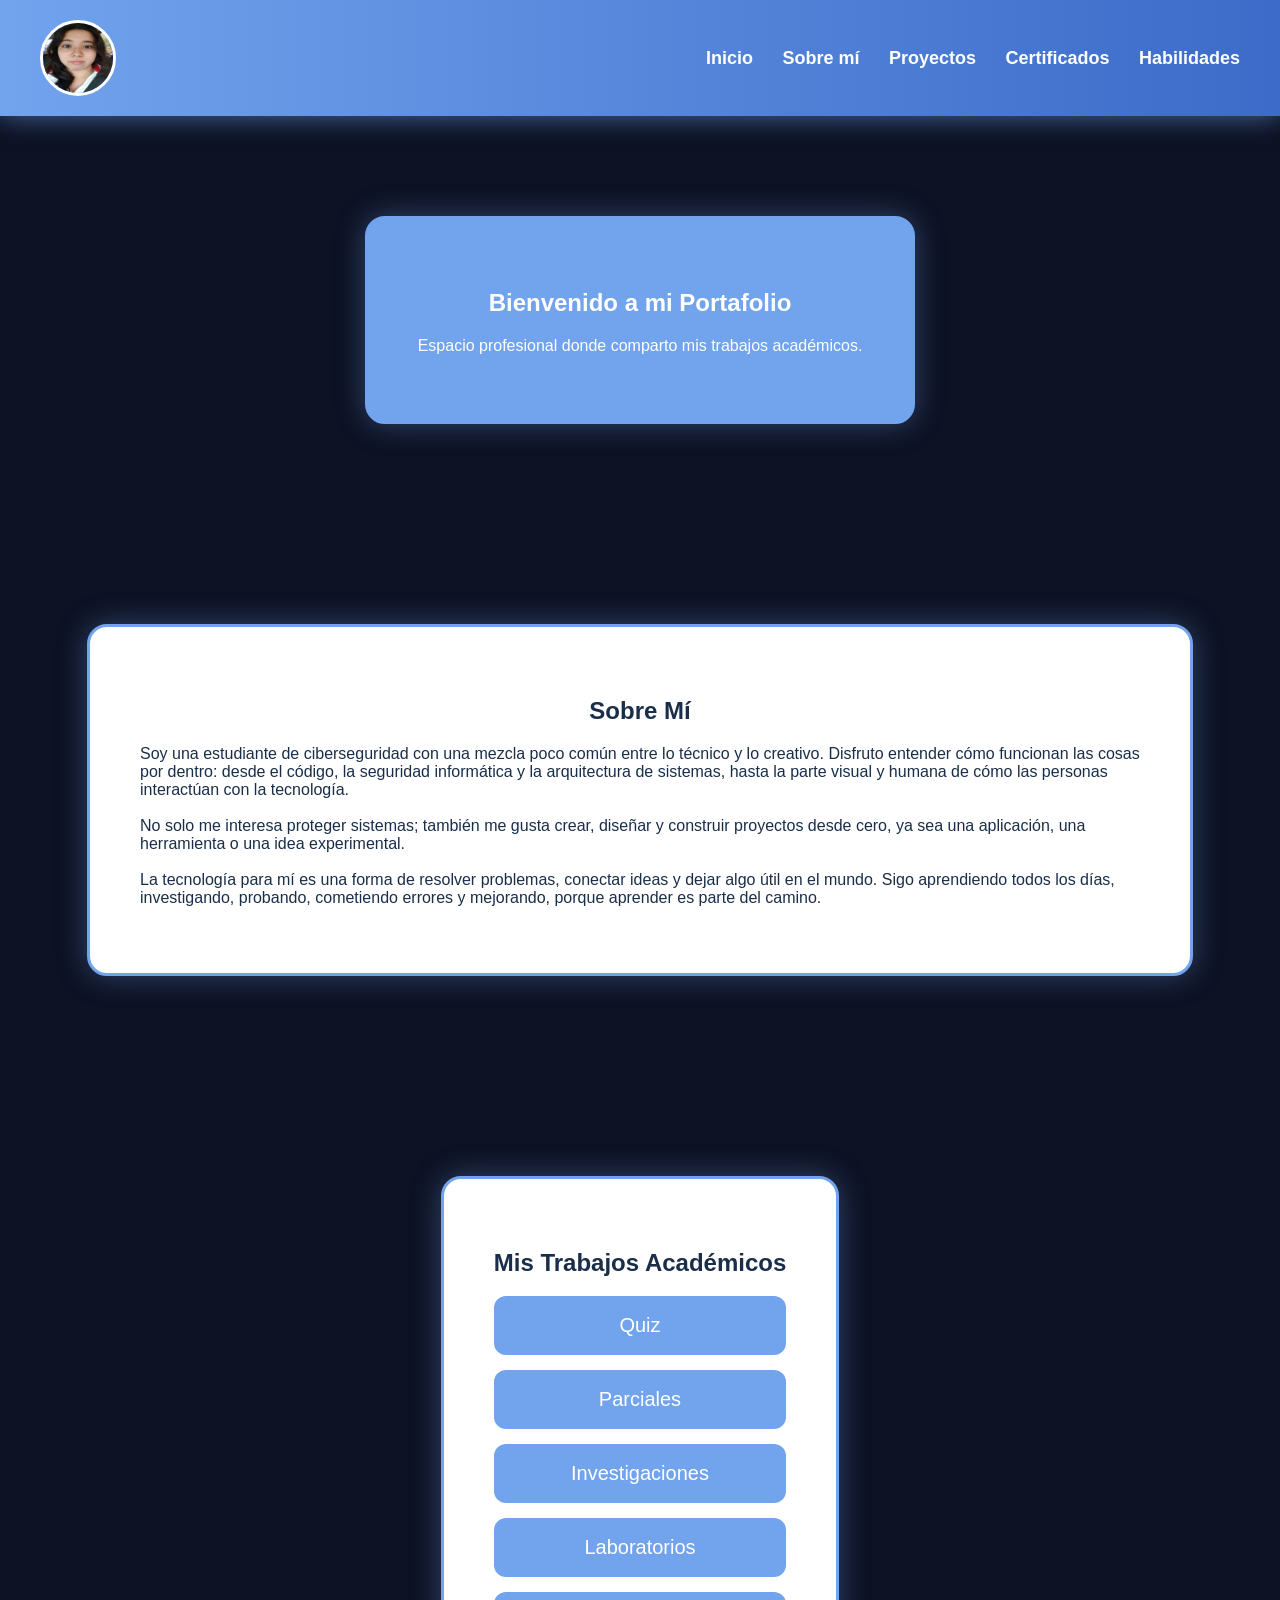
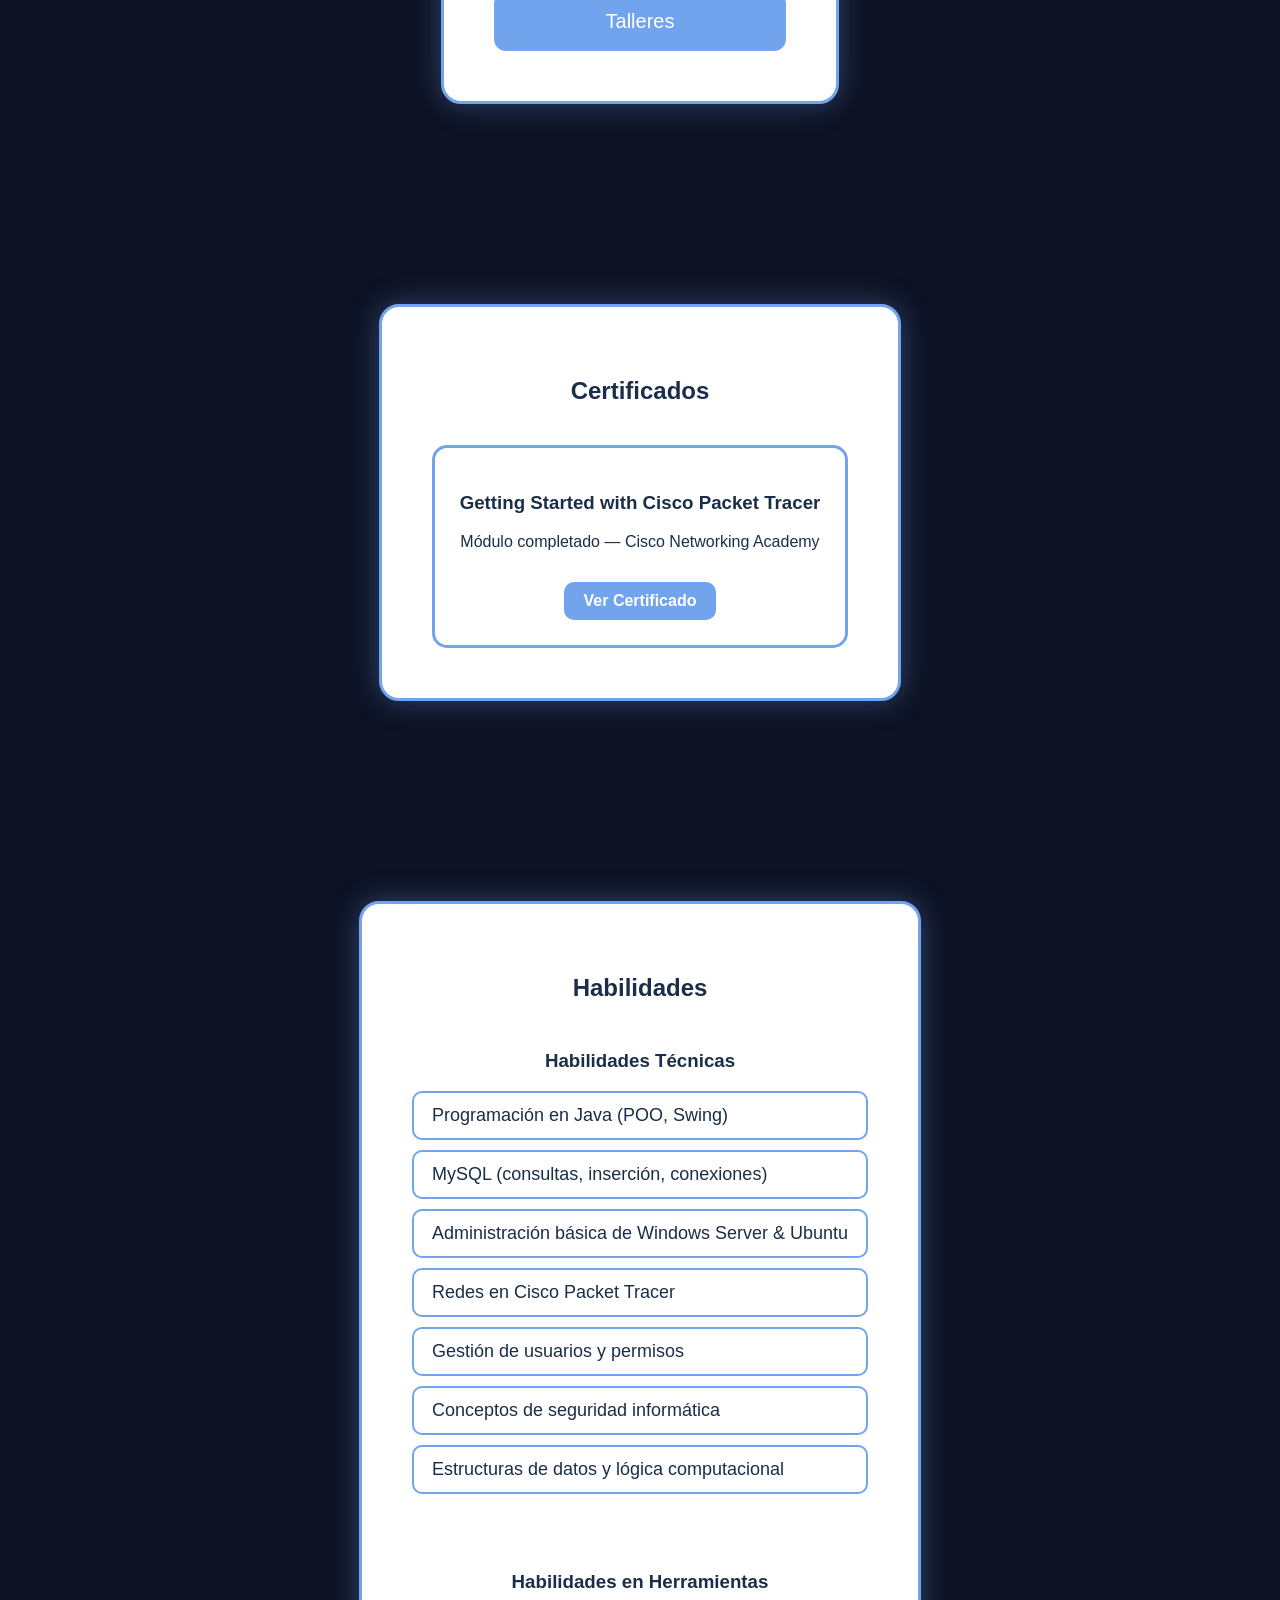
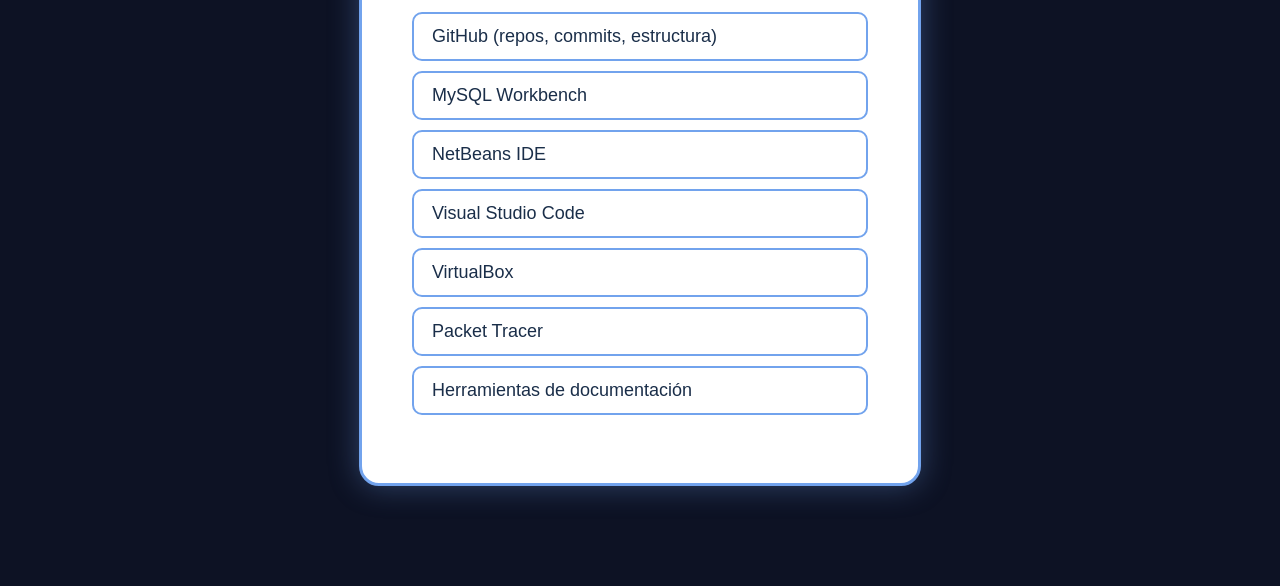
==== commit ea45718e: "Update index.html" ====
--- a/index.html
+++ b/index.html
@@ -14,6 +14,7 @@
       color: white;
     }
 
+    /* HEADER */
     header {
       background: linear-gradient(90deg, #72A3ED, #3C6BC9);
       padding: 20px 40px;
@@ -33,6 +34,17 @@
       border: 3px solid white;
     }
 
+    .nav-links a {
+      margin-left: 25px;
+      text-decoration: none;
+      font-weight: bold;
+      font-size: 18px;
+      color: white;
+    }
+
+    .nav-links a:hover { color: #dce8ff; }
+
+    /* SECCIONES */
     section {
       padding: 100px 60px;
       display: flex;
@@ -49,6 +61,16 @@
       box-shadow: 0 0 30px rgba(114,163,237,0.35);
     }
 
+    #hero .card {
+      background: #72A3ED;
+      color: white;
+    }
+
+    h1, h2, h3 {
+      text-align: center;
+    }
+
+    /* CATEGORIAS SIN FLECHA */
     .categoria {
       background: #72A3ED;
       color: white;
@@ -63,10 +85,10 @@
       gap: 12px;
     }
 
-    .flecha { font-size: 20px; transition: transform 0.3s ease; }
-    .flecha.abierto { transform: rotate(90deg); }
-
-    .contenido { display: none; padding: 15px 0; }
+    .contenido { 
+      display: none; 
+      padding: 15px 0; 
+    }
 
     .lista {
       list-style: none;
@@ -89,36 +111,101 @@
     }
 
     .lista li:hover { background: #e0ebff; }
+
+    /* 🔹 CERTIFICADOS */
+    .cert-grid {
+      display: grid;
+      grid-template-columns: repeat(auto-fit, minmax(300px, 1fr));
+      gap: 25px;
+      margin-top: 40px;
+    }
+
+    .cert-card {
+      background: white;
+      color: #1A2E49;
+      padding: 25px;
+      border-radius: 15px;
+      border: 3px solid #72A3ED;
+      text-align: center;
+      transition: 0.3s;
+    }
+
+    .cert-card:hover {
+      transform: scale(1.05);
+      background: #eaf2ff;
+    }
+
+    .cert-btn {
+      display: inline-block;
+      margin-top: 15px;
+      padding: 10px 20px;
+      background: #72A3ED;
+      color: white;
+      border-radius: 10px;
+      text-decoration: none;
+      font-weight: bold;
+    }
+
+    /* 🔹 HABILIDADES EN COLUMNAS */
+    .habilidades-grid {
+      display: grid;
+      grid-template-columns: repeat(auto-fit, minmax(350px, 1fr));
+      gap: 40px;
+      margin-top: 30px;
+    }
+
   </style>
 </head>
 
 <body>
 
+<!-- HEADER -->
 <header>
   <img src="imagenes/foto.jpg" alt="Foto de perfil" />
   <nav class="nav-links">
+    <a href="#hero">Inicio</a>
+    <a href="#sobre-mi">Sobre mí</a>
     <a href="#proyectos">Proyectos</a>
+    <a href="#certificados">Certificados</a>
+    <a href="#habilidades">Habilidades</a>
   </nav>
 </header>
 
+<!-- HERO -->
+<section id="hero">
+  <div class="card">
+    <h1>Bienvenido a mi Portafolio</h1>
+    <p>Espacio profesional donde comparto mis trabajos académicos.</p>
+  </div>
+</section>
+
+<!-- SOBRE MI -->
+<section id="sobre-mi">
+  <div class="card">
+    <h2>Sobre Mí</h2>
+    <p>
+      Soy una estudiante de ciberseguridad con una mezcla poco común entre lo técnico y lo creativo. Disfruto entender cómo funcionan las cosas por dentro: desde el código, la seguridad informática y la arquitectura de sistemas, hasta la parte visual y humana de cómo las personas interactúan con la tecnología.
+      <br><br>
+      No solo me interesa proteger sistemas; también me gusta crear, diseñar y construir proyectos desde cero, ya sea una aplicación, una herramienta o una idea experimental.
+      <br><br>
+      La tecnología para mí es una forma de resolver problemas, conectar ideas y dejar algo útil en el mundo. Sigo aprendiendo todos los días, investigando, probando, cometiendo errores y mejorando, porque aprender es parte del camino.
+    </p>
+  </div>
+</section>
+
+<!-- PROYECTOS -->
 <section id="proyectos">
   <div class="card">
     <h2>Mis Trabajos Académicos</h2>
 
-    <!-- QUIZ -->
-    <div class="categoria" onclick="toggle('quices', this)">
-      <span class="flecha">▶</span> Quiz
-    </div>
+    <div class="categoria" onclick="toggle('quices', this)">Quiz</div>
     <div id="quices" class="contenido">
       <ul class="lista">
         <li><a href="proyectos/quiz1/Ejercicio%20Práctico%201.pdf" target="_blank">Quiz 1</a></li>
       </ul>
     </div>
 
-    <!-- PARCIALES -->
-    <div class="categoria" onclick="toggle('parciales', this)">
-      <span class="flecha">▶</span> Parciales
-    </div>
+    <div class="categoria" onclick="toggle('parciales', this)">Parciales</div>
     <div id="parciales" class="contenido">
       <ul class="lista">
         <li><a href="proyectos/parciales/Parcial%201.zip" download>Parcial 1</a></li>
@@ -126,10 +213,7 @@
       </ul>
     </div>
 
-    <!-- INVESTIGACIONES -->
-    <div class="categoria" onclick="toggle('investigaciones', this)">
-      <span class="flecha">▶</span> Investigaciones
-    </div>
+    <div class="categoria" onclick="toggle('investigaciones', this)">Investigaciones</div>
     <div id="investigaciones" class="contenido">
       <ul class="lista">
         <li><a href="proyectos/investigaciones/Investigación%201%20de%20Programación%20I.pdf" target="_blank">Investigación 1</a></li>
@@ -137,10 +221,7 @@
       </ul>
     </div>
 
-    <!-- LABS -->
-    <div class="categoria" onclick="toggle('labs', this)">
-      <span class="flecha">▶</span> Laboratorios
-    </div>
+    <div class="categoria" onclick="toggle('labs', this)">Laboratorios</div>
     <div id="labs" class="contenido">
       <ul class="lista">
         <li><a href="proyectos/laboratorios/Laboratorio%201,%20Programaciono%20I.pdf" target="_blank">Laboratorio 1</a></li>
@@ -148,10 +229,7 @@
       </ul>
     </div>
 
-    <!-- TALLERES (NUEVO) -->
-    <div class="categoria" onclick="toggle('talleres', this)">
-      <span class="flecha">▶</span> Talleres
-    </div>
+    <div class="categoria" onclick="toggle('talleres', this)">Talleres</div>
     <div id="talleres" class="contenido">
       <ul class="lista">
         <li><a href="proyectos/talleres/Taller%20Practico%201.pdf" target="_blank">Taller 1</a></li>
@@ -162,25 +240,75 @@
   </div>
 </section>
 
+<!-- ⭐ CERTIFICADOS -->
+<section id="certificados">
+  <div class="card">
+    <h2>Certificados</h2>
+
+    <div class="cert-grid">
+      <div class="cert-card">
+        <h3>Getting Started with Cisco Packet Tracer</h3>
+        <p>Módulo completado — Cisco Networking Academy</p>
+        <a href="certificados/certificado.pdf" target="_blank" class="cert-btn">
+          Ver Certificado
+        </a>
+      </div>
+    </div>
+
+  </div>
+</section>
+
+<!-- ⭐ HABILIDADES -->
+<section id="habilidades">
+  <div class="card">
+    <h2>Habilidades</h2>
+
+    <div class="habilidades-grid">
+
+      <!-- Columna 1 -->
+      <div>
+        <h3>Habilidades Técnicas</h3>
+        <ul class="lista">
+          <li>Programación en Java (POO, Swing)</li>
+          <li>MySQL (consultas, inserción, conexiones)</li>
+          <li>Administración básica de Windows Server & Ubuntu</li>
+          <li>Redes en Cisco Packet Tracer</li>
+          <li>Gestión de usuarios y permisos</li>
+          <li>Conceptos de seguridad informática</li>
+          <li>Estructuras de datos y lógica computacional</li>
+        </ul>
+      </div>
+
+      <!-- Columna 2 -->
+      <div>
+        <h3>Habilidades en Herramientas</h3>
+        <ul class="lista">
+          <li>GitHub (repos, commits, estructura)</li>
+          <li>MySQL Workbench</li>
+          <li>NetBeans IDE</li>
+          <li>Visual Studio Code</li>
+          <li>VirtualBox</li>
+          <li>Packet Tracer</li>
+          <li>Herramientas de documentación</li>
+        </ul>
+      </div>
+
+    </div>
+
+  </div>
+</section>
+
 <script>
-function toggle(id, elemento) {
+function toggle(id) {
   const el = document.getElementById(id);
-  const flecha = elemento.querySelector(".flecha");
-
+
+  // Cerrar los demás
   document.querySelectorAll(".contenido").forEach(sec => {
     if (sec.id !== id) sec.style.display = "none";
   });
 
-  document.querySelectorAll(".flecha").forEach(f => f.classList.remove("abierto"));
-
+  // Abrir/cerrar el seleccionado
   el.style.display = (el.style.display === "block") ? "none" : "block";
-
-  flecha.classList.toggle("abierto");
-
-  setTimeout(() => {
-    const offset = el.offsetTop - 120;
-    window.scrollTo({ top: offset, behavior: "smooth" });
-  }, 150);
 }
 </script>
 
@@ -208,3 +336,14 @@
 
 
 
+
+
+
+
+
+
+
+
+
+
+
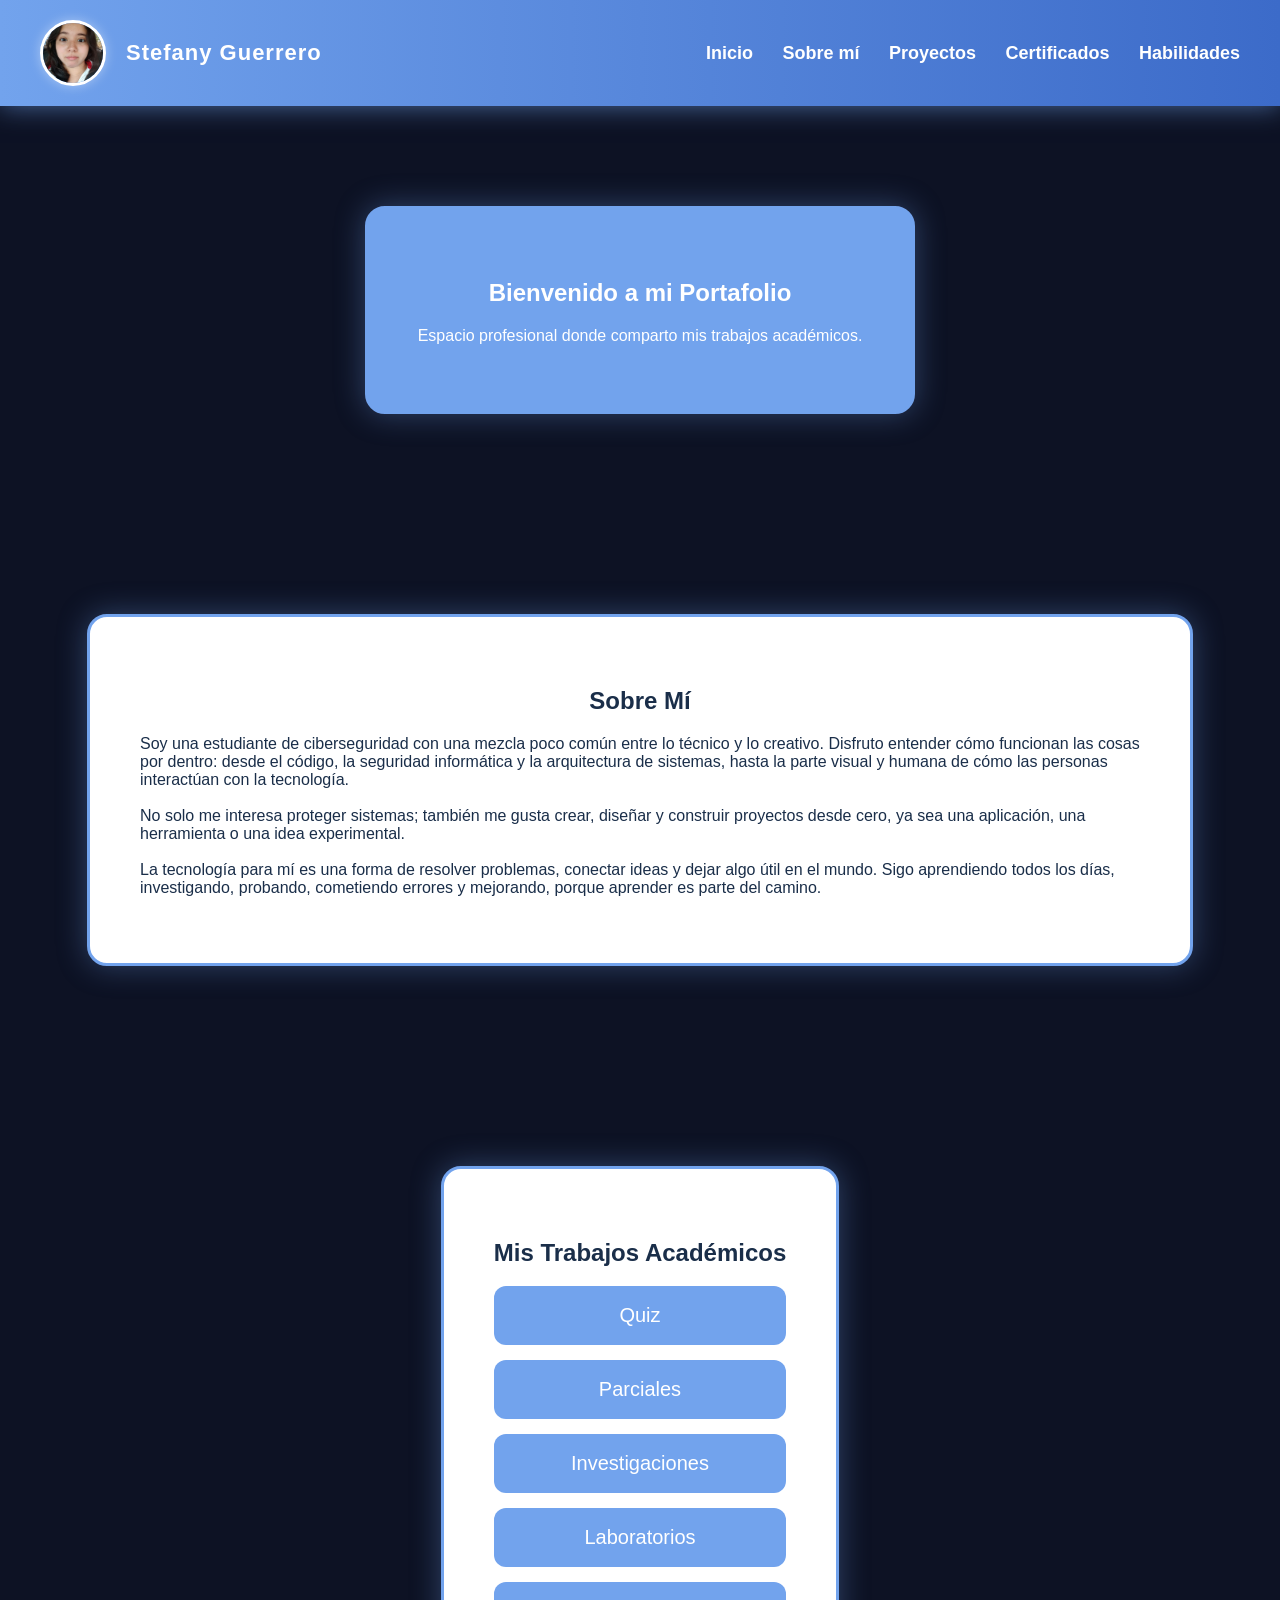
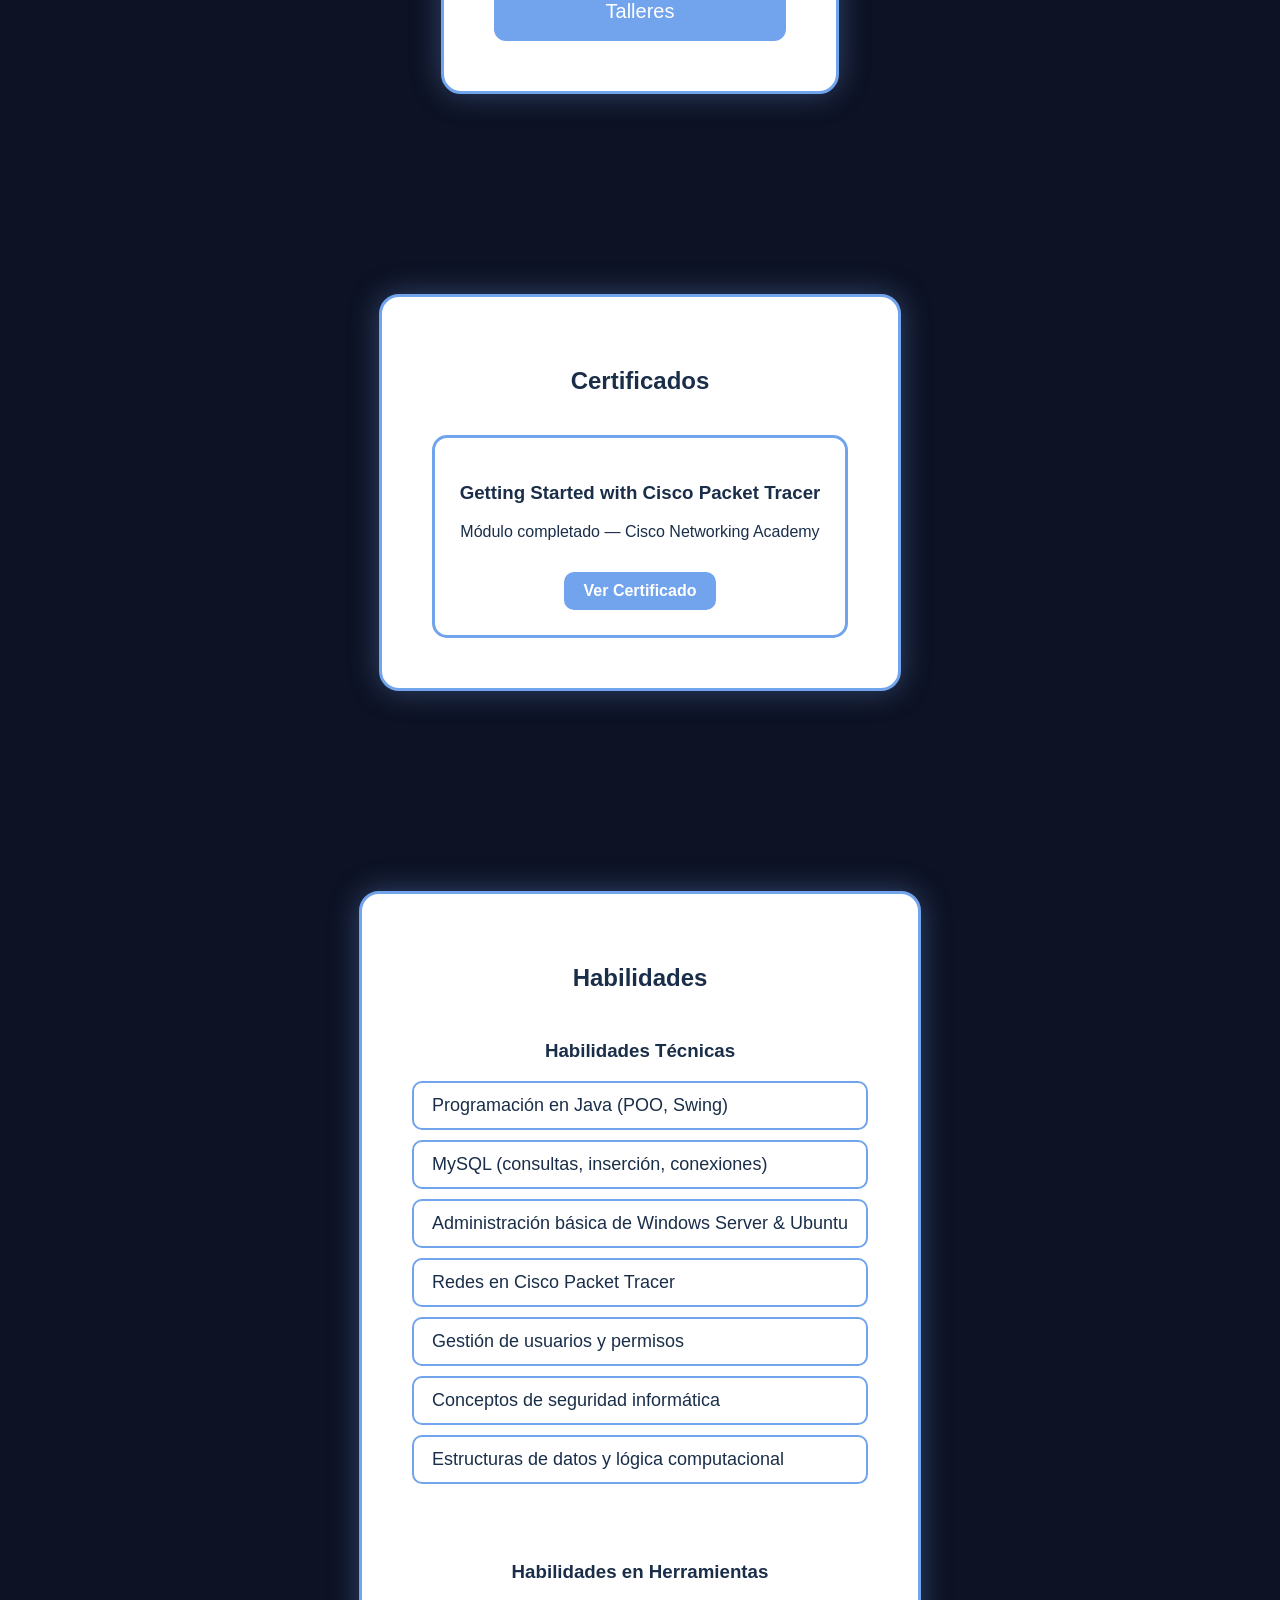
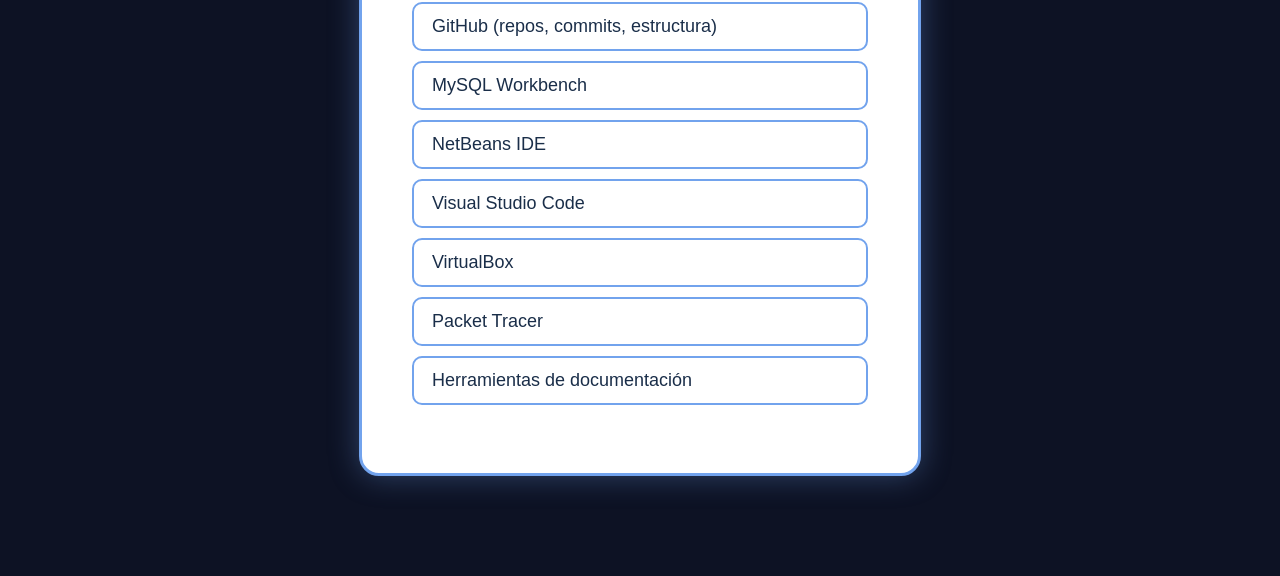
==== commit c65788db: "Update index.html" ====
--- a/index.html
+++ b/index.html
@@ -27,11 +27,27 @@
       box-shadow: 0 0 25px rgba(114,163,237,0.6);
     }
 
+    /* CONTENEDOR FOTO + NOMBRE */
+    .perfil-header {
+      display: flex;
+      align-items: center;
+      gap: 20px;
+    }
+
     header img {
-      width: 70px;
-      height: 70px;
+      width: 60px;
+      height: 60px;
       border-radius: 50%;
       border: 3px solid white;
+      object-fit: cover;
+      box-shadow: 0 0 12px rgba(255,255,255,0.4);
+    }
+
+    .nombre-header {
+      font-size: 22px;
+      font-weight: bold;
+      color: white;
+      letter-spacing: 1px;
     }
 
     .nav-links a {
@@ -70,7 +86,7 @@
       text-align: center;
     }
 
-    /* CATEGORIAS SIN FLECHA */
+    /* CATEGORÍAS SIN FLECHA */
     .categoria {
       background: #72A3ED;
       color: white;
@@ -82,13 +98,9 @@
       display: flex;
       align-items: center;
       justify-content: center;
-      gap: 12px;
-    }
-
-    .contenido { 
-      display: none; 
-      padding: 15px 0; 
-    }
+    }
+
+    .contenido { display: none; padding: 15px 0; }
 
     .lista {
       list-style: none;
@@ -112,7 +124,7 @@
 
     .lista li:hover { background: #e0ebff; }
 
-    /* 🔹 CERTIFICADOS */
+    /* CERTIFICADOS */
     .cert-grid {
       display: grid;
       grid-template-columns: repeat(auto-fit, minmax(300px, 1fr));
@@ -146,7 +158,7 @@
       font-weight: bold;
     }
 
-    /* 🔹 HABILIDADES EN COLUMNAS */
+    /* HABILIDADES EN COLUMNAS */
     .habilidades-grid {
       display: grid;
       grid-template-columns: repeat(auto-fit, minmax(350px, 1fr));
@@ -161,7 +173,11 @@
 
 <!-- HEADER -->
 <header>
-  <img src="imagenes/foto.jpg" alt="Foto de perfil" />
+  <div class="perfil-header">
+    <img src="imagenes/foto.jpg" alt="Foto de perfil" />
+    <span class="nombre-header">Stefany Guerrero</span>
+  </div>
+
   <nav class="nav-links">
     <a href="#hero">Inicio</a>
     <a href="#sobre-mi">Sobre mí</a>
@@ -198,14 +214,14 @@
   <div class="card">
     <h2>Mis Trabajos Académicos</h2>
 
-    <div class="categoria" onclick="toggle('quices', this)">Quiz</div>
+    <div class="categoria" onclick="toggle('quices')">Quiz</div>
     <div id="quices" class="contenido">
       <ul class="lista">
         <li><a href="proyectos/quiz1/Ejercicio%20Práctico%201.pdf" target="_blank">Quiz 1</a></li>
       </ul>
     </div>
 
-    <div class="categoria" onclick="toggle('parciales', this)">Parciales</div>
+    <div class="categoria" onclick="toggle('parciales')">Parciales</div>
     <div id="parciales" class="contenido">
       <ul class="lista">
         <li><a href="proyectos/parciales/Parcial%201.zip" download>Parcial 1</a></li>
@@ -213,7 +229,7 @@
       </ul>
     </div>
 
-    <div class="categoria" onclick="toggle('investigaciones', this)">Investigaciones</div>
+    <div class="categoria" onclick="toggle('investigaciones')">Investigaciones</div>
     <div id="investigaciones" class="contenido">
       <ul class="lista">
         <li><a href="proyectos/investigaciones/Investigación%201%20de%20Programación%20I.pdf" target="_blank">Investigación 1</a></li>
@@ -221,7 +237,7 @@
       </ul>
     </div>
 
-    <div class="categoria" onclick="toggle('labs', this)">Laboratorios</div>
+    <div class="categoria" onclick="toggle('labs')">Laboratorios</div>
     <div id="labs" class="contenido">
       <ul class="lista">
         <li><a href="proyectos/laboratorios/Laboratorio%201,%20Programaciono%20I.pdf" target="_blank">Laboratorio 1</a></li>
@@ -229,7 +245,7 @@
       </ul>
     </div>
 
-    <div class="categoria" onclick="toggle('talleres', this)">Talleres</div>
+    <div class="categoria" onclick="toggle('talleres')">Talleres</div>
     <div id="talleres" class="contenido">
       <ul class="lista">
         <li><a href="proyectos/talleres/Taller%20Practico%201.pdf" target="_blank">Taller 1</a></li>
@@ -240,7 +256,7 @@
   </div>
 </section>
 
-<!-- ⭐ CERTIFICADOS -->
+<!-- CERTIFICADOS -->
 <section id="certificados">
   <div class="card">
     <h2>Certificados</h2>
@@ -258,7 +274,7 @@
   </div>
 </section>
 
-<!-- ⭐ HABILIDADES -->
+<!-- HABILIDADES -->
 <section id="habilidades">
   <div class="card">
     <h2>Habilidades</h2>
@@ -347,3 +363,9 @@
 
 
 
+
+
+
+
+
+
